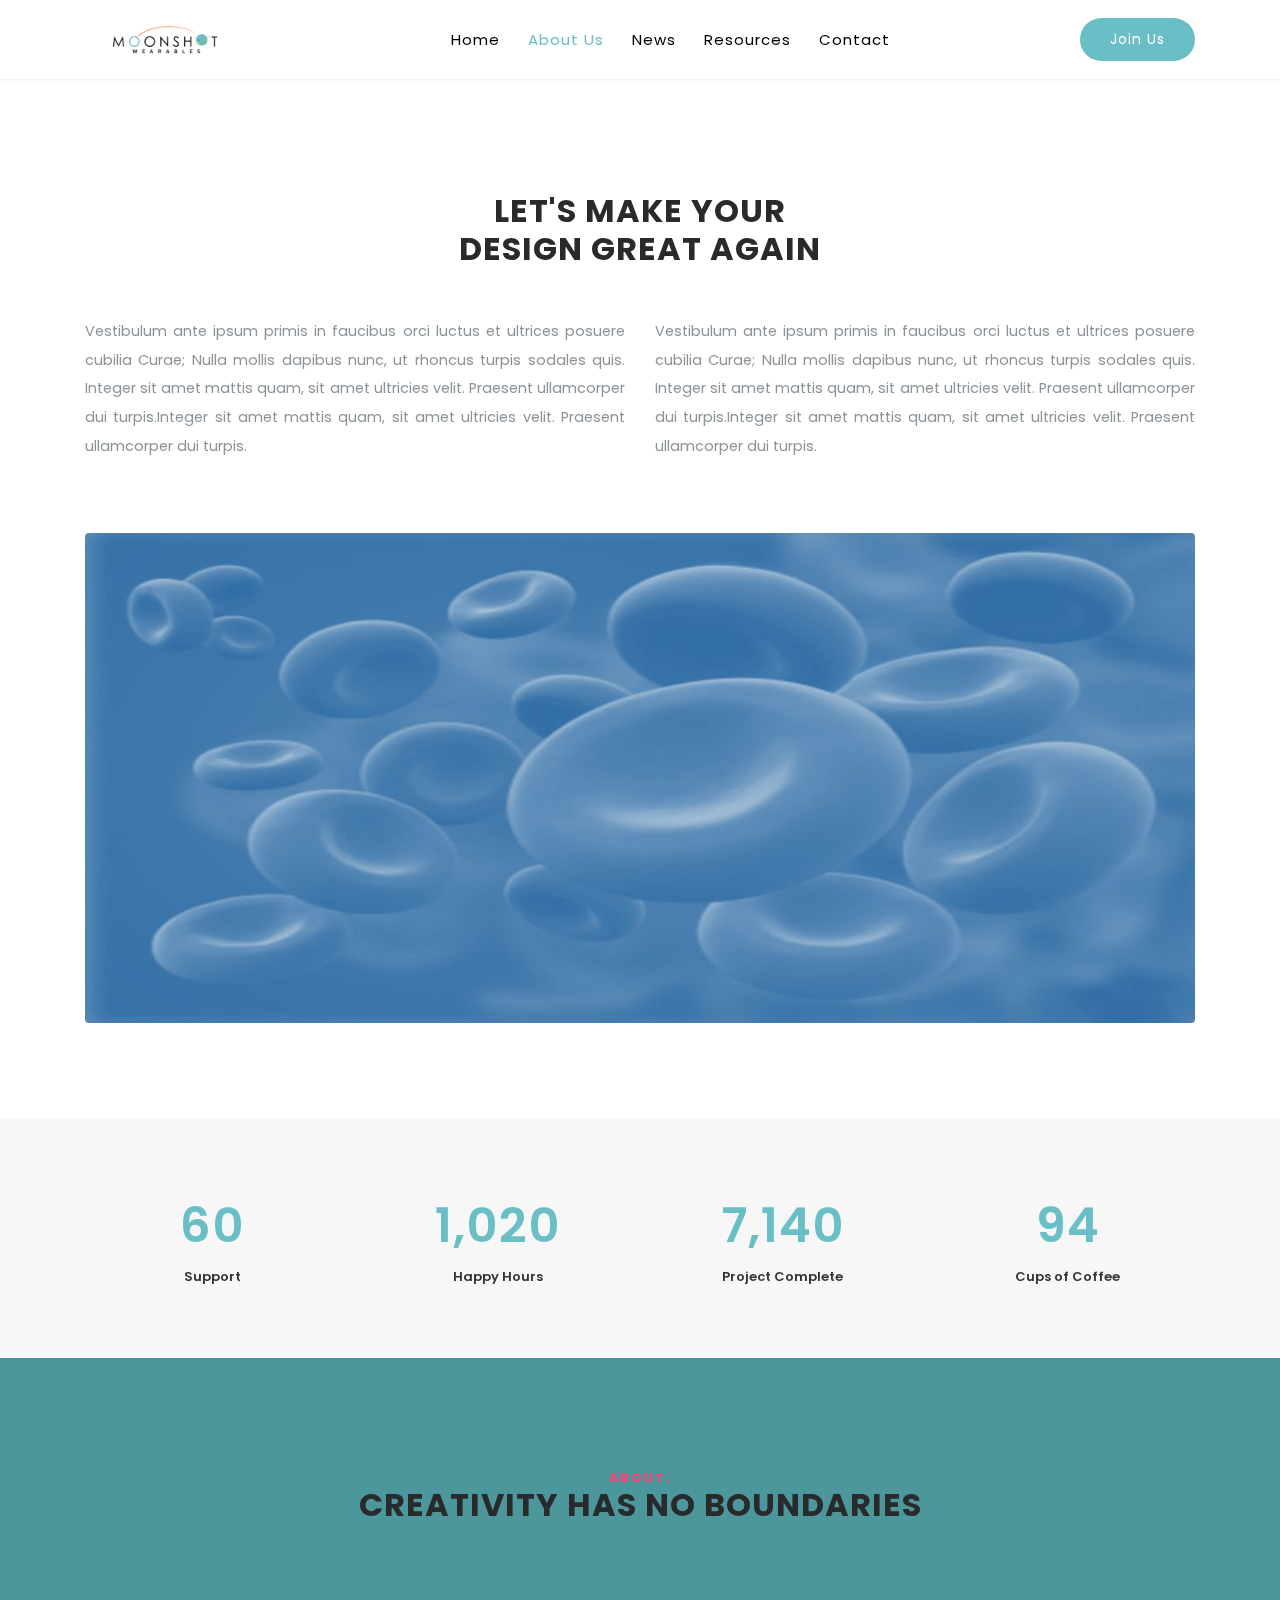
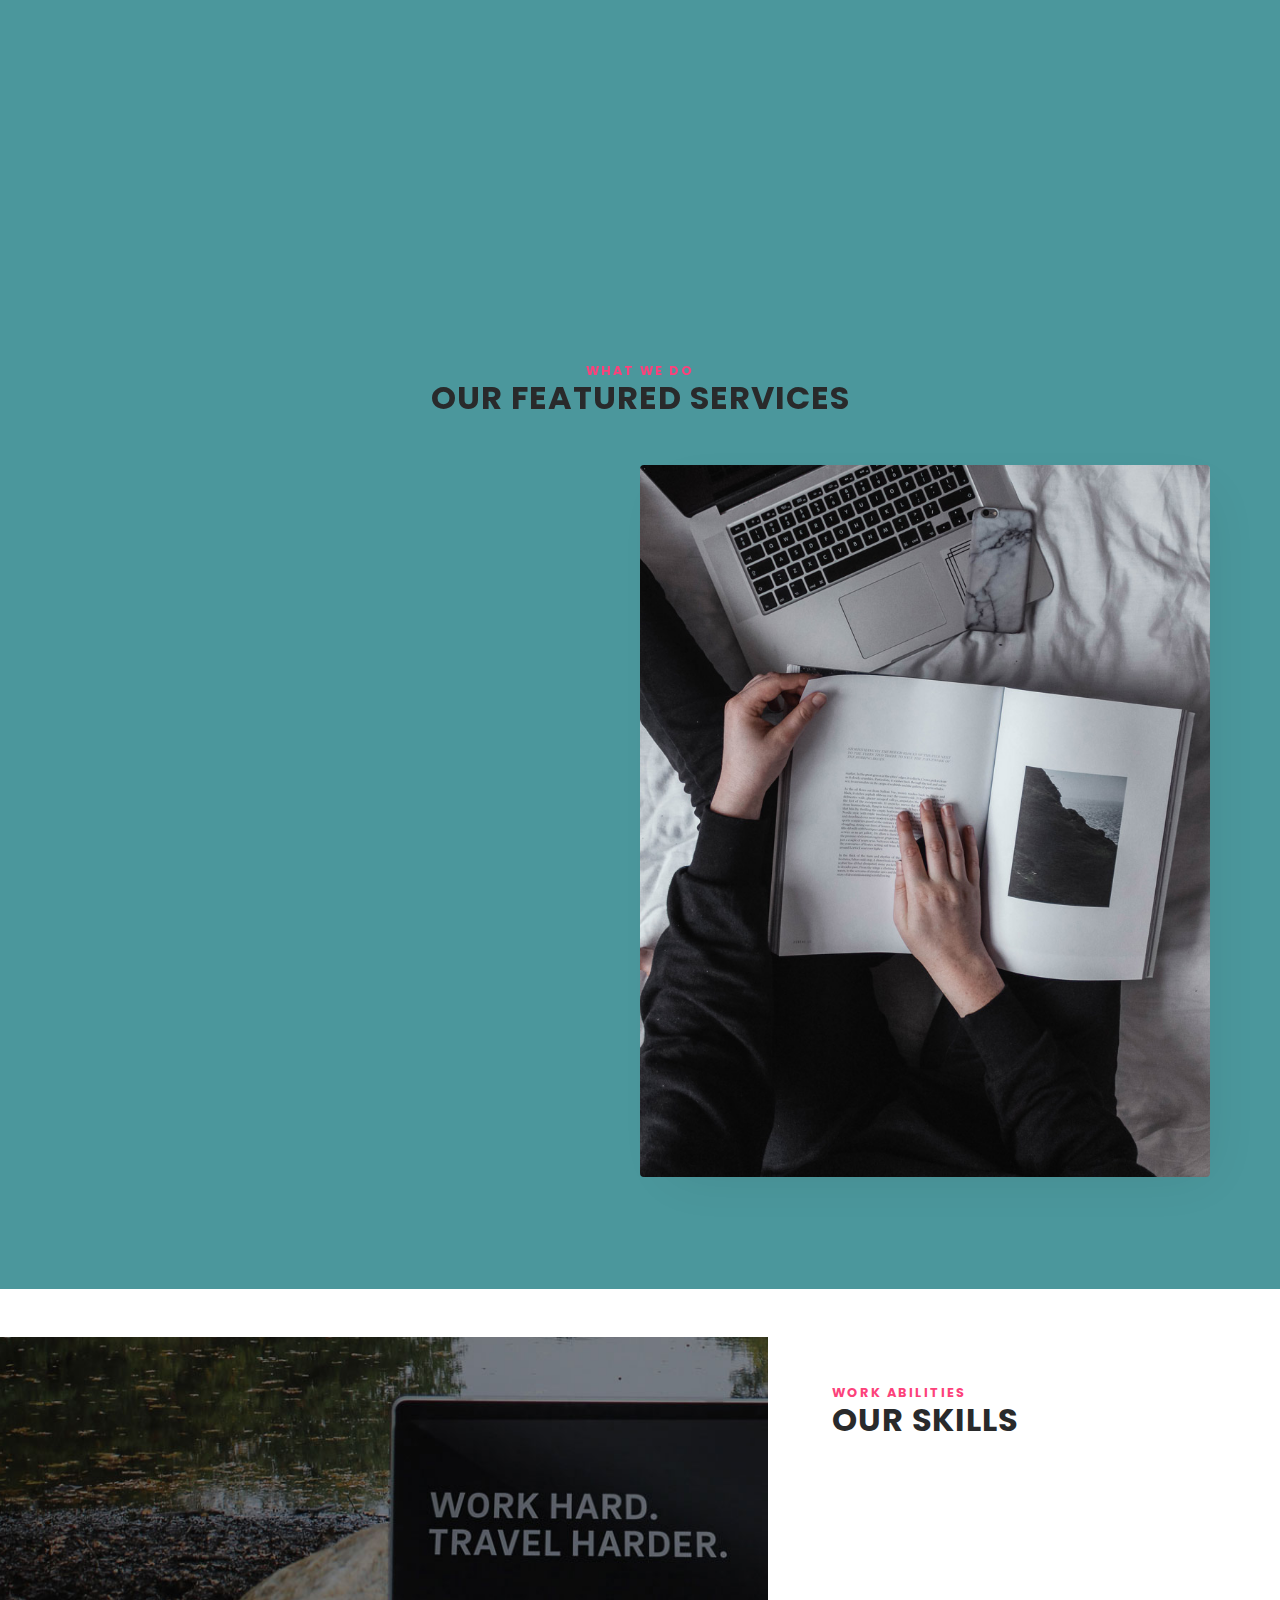
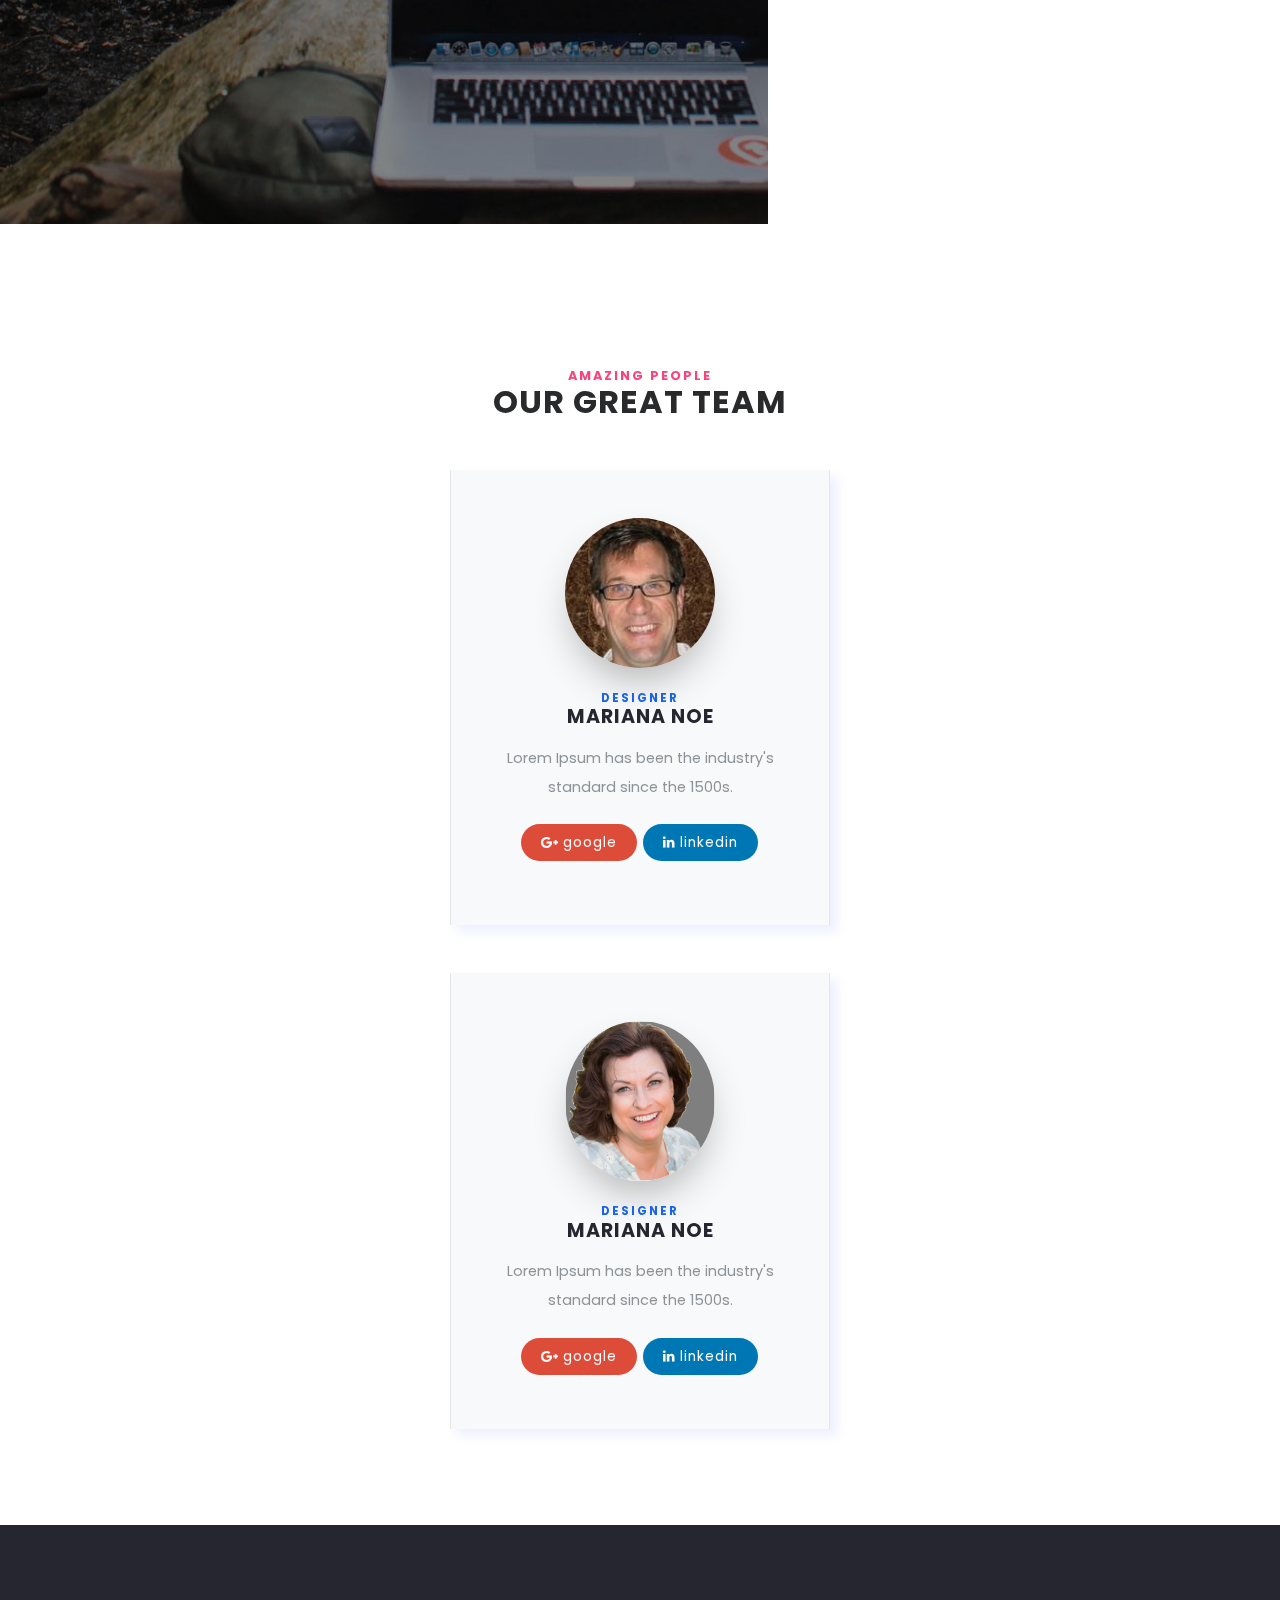
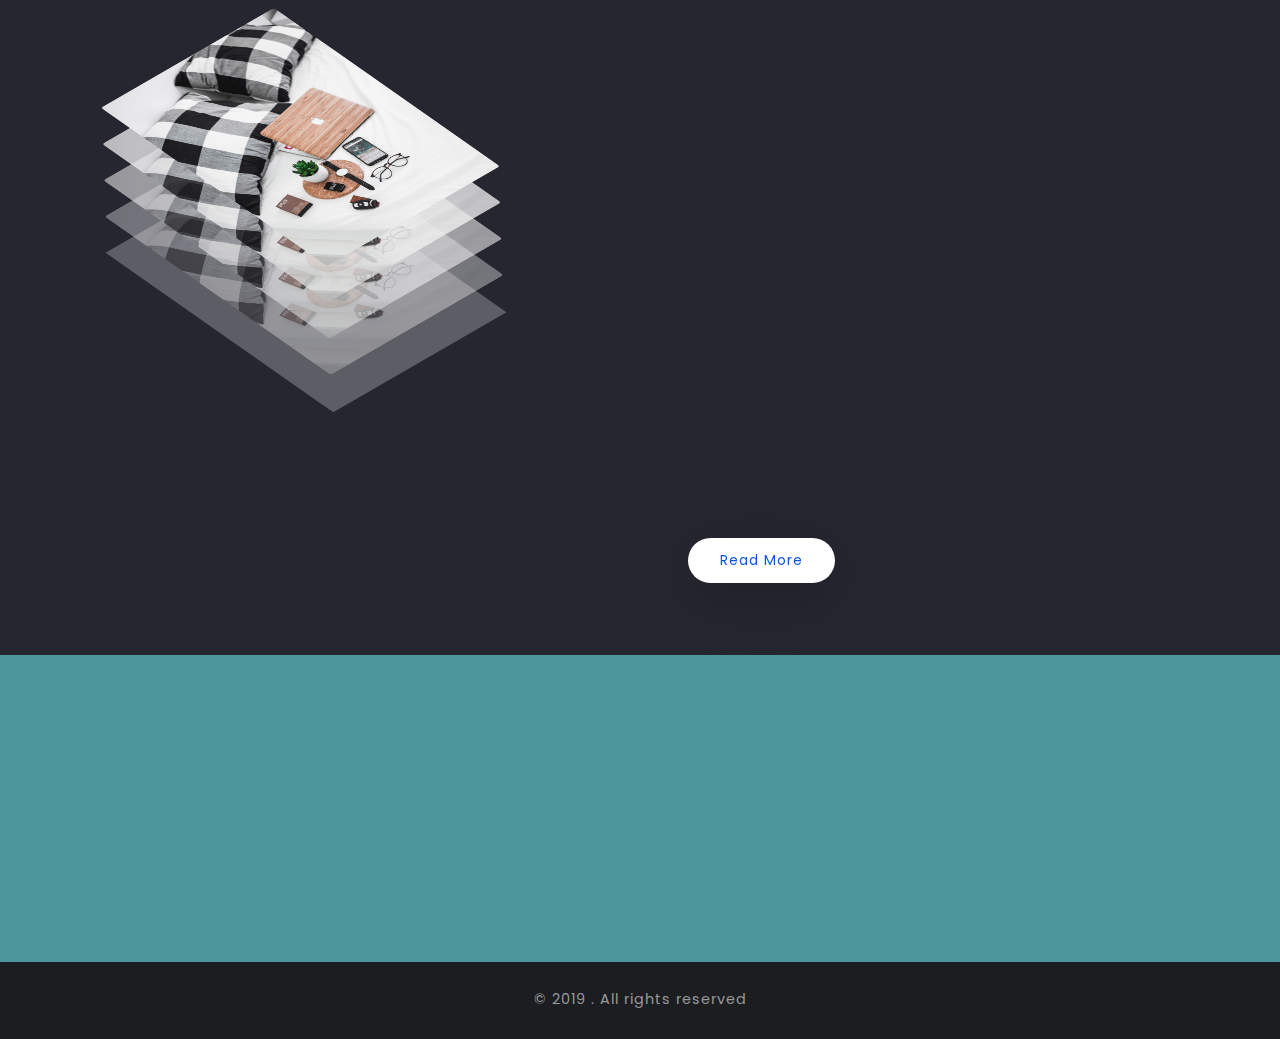
==== about.html @ 27ce8986 "Site Revamp" ====
<!DOCTYPE html>
<html lang="zxx">


<meta http-equiv="content-type" content="text/html;charset=UTF-8" /><!-- /Added by HTTrack -->
<head>
    <title>Moonshot Wearables Inc</title>
    <!-- Meta tag Keywords -->
    <meta name="viewport" content="width=device-width, initial-scale=1">
    <meta charset="UTF-8" />
    <meta name="keywords" content="Slog Responsive web template, Bootstrap Web Templates, Flat Web Templates, Android Compatible web template, Smartphone Compatible web template, free webdesigns for Nokia, Samsung, LG, SonyEricsson, Motorola web design" />
    <script>
        addEventListener("load", function() {
            setTimeout(hideURLbar, 0);
        }, false);

        function hideURLbar() {
            window.scrollTo(0, 1);
        }
    </script>
    <!-- //Meta tag Keywords -->

    <!-- Custom-Files -->
    <link rel="stylesheet" href="css/bootstrap.css">
    <!-- Bootstrap-Core-CSS -->
    <link rel="stylesheet" href="css/style.css" type="text/css" media="all" />
    <link rel="stylesheet" href="css/portfolio.css">
    <link rel="stylesheet" href="css/aos.css">
    <link href='css/aos-animation.css' rel='stylesheet prefetch' type="text/css" media="all" />
    <!-- Style-CSS -->
    <!-- font-awesome-icons -->
    <link href="css/font-awesome.css" rel="stylesheet">
    <!-- //font-awesome-icons -->
    <!-- /Fonts -->
    <link href="http://fonts.googleapis.com/css?family=Poppins:100,100i,200,200i,300,300i,400,400i,500,500i,600,600i,700,700i,800,800i,900" rel="stylesheet">
    <link href="http://fonts.googleapis.com/css?family=Playfair+Display:400,400i,700i" rel="stylesheet">
    <!-- //Fonts -->

</head>

<body>

    <!-- mian-content -->
    <div class="main-content" id="home">
        <!-- header -->
          <header class="py-1">
            <div class="container">
                <nav class="navbar navbar-expand-lg navbar-light">
                    <h1>
                        <a class="navbar-brand" href="index.html">  <img src="images/logo.png" alt="" class="img-fluid image1" id="header_nav"> </a>
                    </h1>
                    <button class="navbar-toggler" type="button" data-toggle="collapse" data-target="#navbarSupportedContent" aria-controls="navbarSupportedContent" aria-expanded="false" aria-label="Toggle navigation">
				<span class="navbar-toggler-icon"></span>
			</button>

                 <div class="collapse navbar-collapse" id="navbarSupportedContent">
                        <ul class="navbar-nav ml-4 m-auto">
						   <li class="nav-item ">
                                <a class="nav-link" href="index.html">Home <span class="sr-only">(current)</span></a>
                            </li>
                            <li class="nav-item active">
                                <a class="nav-link" href="about.html">About Us <span class="sr-only"></span></a>
                            </li>
                      
                             <li class="nav-item">
                                <a class="nav-link" href="news.html">News</a>
                            </li>
							
							 <li class="nav-item">
                                <a class="nav-link" href="resources.html">Resources</a>
                            </li>
                            <li class="nav-item ">
                                <a class="nav-link" href="contact.html">Contact</a>
                            </li>
                        </ul>
                        <div class="header-right">
                         
                            <a href="join.html" class="contact">Join Us</a>
                        </div>
                    </div>
                </nav>
            </div>
        </header>
        <!-- //header -->
    </div>
    <!--/ab -->
    <!-- banner-w3layouts -->
    <section class="ab-info-main py-md-5 py-5">
        <div class="container py-md-5 py-5">
            <div class="ab-info-grids pt-md-5 pt-3">
                <div class="ab-info pt-md-5 pt-3 text-center">
                    <!---728x90--->

                    <h3 class="tittle text-uppercase inner-tittle" data-aos="fade-up">Let's Make Your
                    </h3>
                    <h4 class="mb-3" data-aos="fade-up">Design Great Again</h4>
                    <div class="row my-md-5">
                        <p class="mb-4 col-md-6" data-aos="fade-up"> Vestibulum ante ipsum primis in faucibus orci luctus et ultrices posuere cubilia Curae; Nulla mollis dapibus nunc, ut rhoncus turpis sodales quis. Integer sit amet mattis quam, sit amet ultricies velit. Praesent ullamcorper dui turpis.Integer sit amet mattis quam, sit amet ultricies velit. Praesent ullamcorper dui turpis.</p>
                        <p class="mb-4 col-md-6" data-aos="fade-up"> Vestibulum ante ipsum primis in faucibus orci luctus et ultrices posuere cubilia Curae; Nulla mollis dapibus nunc, ut rhoncus turpis sodales quis. Integer sit amet mattis quam, sit amet ultricies velit. Praesent ullamcorper dui turpis.Integer sit amet mattis quam, sit amet ultricies velit. Praesent ullamcorper dui turpis.</p>

                    </div>
                    <img src="images/Blue bloodcells.jpg" class="img-fluid" alt="">
                </div>
            </div>
        </div>
    </section>
    <!--/counter-->
    <section class="stats py-lg-5 py-4">
        <div class="container">
            <div class="row text-center">
                <div class="col">
                    <div class="counter">
                        <h3 class="timer count-title count-number" data-to="100" data-speed="1500"></h3>
                        <p class="count-text ">Support</p>
                    </div>
                </div>
                <div class="col">
                    <div class="counter">
                        <h3 class="timer count-title count-number" data-to="1700" data-speed="1500"></h3>
                        <p class="count-text ">Happy Hours</p>
                    </div>
                </div>
                <div class="col">
                    <div class="counter">
                        <h3 class="timer count-title count-number" data-to="11900" data-speed="1500"></h3>
                        <p class="count-text ">Project Complete</p>
                    </div>
                </div>
                <div class="col">
                    <div class="counter">
                        <h3 class="timer count-title count-number" data-to="157" data-speed="1500"></h3>
                        <p class="count-text ">Cups of Coffee</p>
                    </div>
                </div>
            </div>
        </div>
    </section>
    <!--//counter-->
    <!---728x90--->
    <!-- //banner-w3layouts -->
    <section class="about py-lg-5 py-md-5 py-3">
        <div class="container py-md-3">
            <div class="inner-sec-wthree py-lg-5 py-3">
                <h3 class="tittle text-uppercase text-center mb-lg-5 mb-3"><span class="sub-tittle">About.</span> Creativity has no Boundaries</h3>
                <div class="feature-grids row mb-lg-5 mb-3">
                    <div class="col-md-4 p-0" data-aos="fade-up">
                        <div class="bottom-gd p-5">
                            <h3 class="my-3"> <span class="fa fa-crosshairs" aria-hidden="true"></span> Web Interactive</h3>
                            <p>Integer sit amet mattis quam, sit amet ultricies velit. Praesent ullamcorper dui turpis.</p>
                        </div>
                    </div>
                    <div class="col-md-4 p-0" data-aos="fade-up">
                        <div class="bottom-gd2-active p-5">
                            <h3 class="my-3"> <span class="fa fa-clone" aria-hidden="true"></span> Unique design</h3>
                            <p>Integer sit amet mattis quam, sit amet ultricies velit. Praesent ullamcorper dui turpis.</p>
                        </div>
                    </div>
                    <div class="col-md-4 p-0" data-aos="fade-up">
                        <div class="bottom-gd p-5">
                            <h3 class="my-3"> <span class="fa fa-laptop" aria-hidden="true"></span> Supporting</h3>
                            <p>Integer sit amet mattis quam, sit amet ultricies velit. Praesent ullamcorper dui turpis.</p>
                        </div>
                    </div>

                </div>
                <!-- services -->
                <div class="fetured-info pt-lg-5">
                    <h3 class="tittle text-uppercase text-center my-lg-5 my-3"><span class="sub-tittle">What we do</span> Our Featured Services</h3>
                    <div class="row fetured-sec mt-lg-5">
                        <div class="col-lg-6 serv_bottom">
                            <div class="featured-left text-center">
                                <div class="bottom-gd fea p-5 my-3" data-aos="fade-left">
                                    <span class="fa fa-lightbulb-o" aria-hidden="true"></span>
                                    <h3 class="my-3 text-uppercase">Creative Design</h3>
                                    <p class="px-lg-3">Integer sit amet mattis quam, sit amet ultricies velit.convallis at tellus. Nulla quis lorem ipnut libero malesuada feugiat. Lorem ipsum dolor sit amet.</p>
                                </div>
                                <div class="bottom-gd fea active p-5" data-aos="fade-left">
                                    <span class="fa fa-laptop" aria-hidden="true"></span>
                                    <h3 class="my-3 text-uppercase">100% Responsive</h3>
                                    <p class="px-lg-3">Integer sit amet mattis quam, sit amet ultricies velit.convallis at tellus. Nulla quis lorem ipnut libero malesuada feugiat. Lorem ipsum dolor sit amet.</p>
                                </div>
                            </div>
                        </div>
                        <div class="col-lg-6 p-0">
                            <img src="images/img1.jpg" class="img-fluid" alt="">
                        </div>
                    </div>
                </div>
                <!-- //services -->
            </div>
        </div>
    </section>
    <!-- //ab -->
    <!-- middle section -->
    <div class="middle-tem-insidel pt-5">
        <div class="progress-info">
            <div class="right-side-img-tem-inside">
            </div>
            <div class="left-build-main-temps">
                <h3 class="tittle text-uppercase text-left my-lg-5 my-3"><span class="sub-tittle">WOrk Abilities</span> Our Skills</h3>
                <div class="progress-one my-lg-5" data-aos="fade-up">
                    <h4 class="progress-tittle">Web Design</h4>
                    <div class="progress">
                        <div class="progress-bar progress-bar-striped" role="progressbar" style="width: 10%" aria-valuenow="10" aria-valuemin="0" aria-valuemax="100"></div>
                    </div>
                </div>
                <div class="progress-one" data-aos="fade-up">
                    <h4 class="progress-tittle">Branding</h4>
                    <div class="progress">
                        <div class="progress-bar progress-bar-striped bg-success" role="progressbar" style="width: 25%" aria-valuenow="25" aria-valuemin="0" aria-valuemax="100"></div>
                    </div>
                </div>
                <div class="progress-one my-lg-5" data-aos="fade-up">
                    <h4 class="progress-tittle">PHP Development</h4>
                    <div class="progress">
                        <div class="progress-bar progress-bar-striped bg-info" role="progressbar" style="width: 50%" aria-valuenow="50" aria-valuemin="0" aria-valuemax="100"></div>
                    </div>
                </div>
                <div class="progress-one" data-aos="fade-up">
                    <h4 class="progress-tittle">Marketing</h4>
                    <div class="progress">
                        <div class="progress-bar progress-bar-striped bg-warning" role="progressbar" style="width: 70%" aria-valuenow="70" aria-valuemin="0" aria-valuemax="100"></div>
                    </div>
                </div>
            </div>
            <div class="clearfix"></div>
        </div>
    </div>
    <!-- //middle section -->
    <!--//team -->
    <section class="banner-w3layouts-bottom py-lg-5 py-4">
        <div class="container">
            <!---728x90--->
            <div class="inner-sec-wthree py-lg-5 py-4 speak">
                <h3 class="tittle text-uppercase text-center my-lg-5 my-3"><span class="sub-tittle">Amazing People</span> Our Great Team</h3>
                <!---728x90--->
                <div class="row mt-lg-5 mt-4">
                    <div class="col-md-4 team-gd text-center" data-aos="fade-right">
                        <div class="team-img mb-4">
                            <img src="images/Anindya Mukherjee.jpg" height="150" width="150" class="img-fluid rounded-circle" alt="user-image">
                        </div>
                        <div class="team-info">
                            <h3 class="mt-md-4 mt-3"><span class="sub-tittle-team">Designer</span> Jason Donoghue</h3>
                            <p>Lorem Ipsum has been the industry's standard since the 1500s.</p>
                            <ul class="social_section_1info mt-md-4 mt-3">
                                <li class="mb-2 facebook"><a href="#"><i class="fa fa-facebook mr-1"></i>facebook</a></li>
                                <li class="mb-2 twitter"><a href="#"><i class="fa fa-twitter mr-1"></i>twitter</a></li>
                            </ul>
                        </div>
                    </div>

                    <div class="col-md-4 team-gd second text-center">
                        <div class="team-img mb-4">
                            <img src="images/chrisphoto.jpg" height="150" width="150" class="img-fluid rounded-circle" alt="user-image">
                        </div>
                        <div class="team-info">
                            <h3 class="mt-md-4 mt-3"><span class="sub-tittle-team">Designer</span> Mariana Noe</h3>
                            <p>Lorem Ipsum has been the industry's standard since the 1500s.</p>
                            <ul class="social_section_1info mt-md-4 mt-3">
                                <li class="google"><a href="#"><i class="fa fa-google-plus mr-1"></i>google</a></li>
                                <li class="linkedin"><a href="#"><i class="fa fa-linkedin mr-1"></i>linkedin</a></li>
                            </ul>
                        </div>
                    </div>
                    <div class="col-md-4 team-gd text-center" data-aos="fade-left">
                        <div class="team-img mb-4">
                            <img src="images/Dr. Yomi.png" height="150" width="150" class="img-fluid rounded-circle" alt="user-image">
                        </div>
                        <div class="team-info">
                            <h3 class="mt-md-4 mt-3"><span class="sub-tittle-team">Designer</span> Daniel Doe</h3>
                            <p>Lorem Ipsum has been the industry's standard since the 1500s.</p>
                            <ul class="social_section_1info mt-md-4 mt-3">
                                <li class="mb-2 facebook"><a href="#"><i class="fa fa-facebook mr-1"></i>facebook</a></li>
                                <li class="mb-2 twitter"><a href="#"><i class="fa fa-twitter mr-1"></i>twitter</a></li>
                            </ul>
                        </div>
                    </div>
					
					
					
                </div>
				
				
				    <div class="row mt-lg-5 mt-4">
                    <div class="col-md-4 team-gd text-center" data-aos="fade-right">
                        <div class="team-img mb-4">
                            <img src="images/Jim Sword.jpg" height="150" width="150" class="img-fluid rounded-circle" alt="user-image">
                        </div>
                        <div class="team-info">
                            <h3 class="mt-md-4 mt-3"><span class="sub-tittle-team">Designer</span> Jason Donoghue</h3>
                            <p>Lorem Ipsum has been the industry's standard since the 1500s.</p>
                            <ul class="social_section_1info mt-md-4 mt-3">
                                <li class="mb-2 facebook"><a href="#"><i class="fa fa-facebook mr-1"></i>facebook</a></li>
                                <li class="mb-2 twitter"><a href="#"><i class="fa fa-twitter mr-1"></i>twitter</a></li>
                            </ul>
                        </div>
                    </div>

                    <div class="col-md-4 team-gd second text-center">
                        <div class="team-img mb-4">
                            <img src="images/KarenBluestein.jpg" height="150" width="150" class="img-fluid rounded-circle" alt="user-image">
                        </div>
                        <div class="team-info">
                            <h3 class="mt-md-4 mt-3"><span class="sub-tittle-team">Designer</span> Mariana Noe</h3>
                            <p>Lorem Ipsum has been the industry's standard since the 1500s.</p>
                            <ul class="social_section_1info mt-md-4 mt-3">
                                <li class="google"><a href="#"><i class="fa fa-google-plus mr-1"></i>google</a></li>
                                <li class="linkedin"><a href="#"><i class="fa fa-linkedin mr-1"></i>linkedin</a></li>
                            </ul>
                        </div>
                    </div>
                    <div class="col-md-4 team-gd text-center" data-aos="fade-left">
                        <div class="team-img mb-4">
                            <img src="images/Dr. Yomi.png" height="150" width="150" class="img-fluid rounded-circle" alt="user-image">
                        </div>
                        <div class="team-info">
                            <h3 class="mt-md-4 mt-3"><span class="sub-tittle-team">Designer</span> Daniel Doe</h3>
                            <p>Lorem Ipsum has been the industry's standard since the 1500s.</p>
                            <ul class="social_section_1info mt-md-4 mt-3">
                                <li class="mb-2 facebook"><a href="#"><i class="fa fa-facebook mr-1"></i>facebook</a></li>
                                <li class="mb-2 twitter"><a href="#"><i class="fa fa-twitter mr-1"></i>twitter</a></li>
                            </ul>
                        </div>
                    </div>
					
					
					
                </div>



            </div>
        </div>
    </section>
    <!--//team -->
    <!-- /hand-crafted -->
    <section class="hand-crafted py-4">
        <div class="container py-xl-5 py-lg-3">
            <div class="row banner-w3layouts-grids">
                <div class="col-lg-6 banner-w3layouts-image">
                    <div class="effect-w3">
                        <img src="images/img2.jpg" alt="" class="img-fluid image1">
                        <img src="images/img2.jpg" alt="" class="img-fluid image2">
                        <img src="images/img2.jpg" alt="" class="img-fluid image3">
                        <img src="images/img2.jpg" alt="" class="img-fluid image4">
                    </div>

                </div>
                <div class="col-lg-6 banner-w3layouts-info pl-md-5">
                    <h3 class="mb-3" data-aos="fade-up">Design Great Again</h3>
                    <p class="mb-4" data-aos="fade-up"> Vestibulum ante ipsum primis in faucibus orci luctus et ultrices posuere cubilia Curae; Nulla mollis dapibus nunc, ut rhoncus turpis sodales quis. Integer sit amet mattis quam, sit amet ultricies velit. Praesent ullamcorper dui turpis.</p>
                    <p class="mb-4" data-aos="fade-up">Nulla mollis dapibus nunc, ut rhoncus turpis sodales quis. Integer sit amet mattis quam, sit amet ultricies velit. Praesent ullamcorper dui turpis.</p>
                    <a href="single.html" class="btn">Read More</a>
                </div>
            </div>
        </div>
    </section>
    <!-- //hand-crafted -->
   

 <!--footer -->
    <footer>
        <section class="footer footer_1its py-5">
            <div class="container py-md-4">

              
                <div class="footer-grid_section text-center">
                    <div class="footer-title-w3ls mb-3" data-aos="fade-up">
                        <a href="index-2.html" class="text-uppercase"> <img src="images/logo.png" alt="" class="img-fluid image1"></a>
                    </div>
                   
                    <ul class="social_section_1info" data-aos="fade-up">
                        <li class="mb-2 facebook"><a href="#"><i class="fa fa-facebook mr-1"></i>facebook</a></li>
                        <li class="mb-2 twitter"><a href="#"><i class="fa fa-twitter mr-1"></i>twitter</a></li>
                        <li class="google"><a href="#"><i class="fa fa-google-plus mr-1"></i>google</a></li>
                        <li class="linkedin"><a href="#"><i class="fa fa-linkedin mr-1"></i>linkedin</a></li>
                    </ul>
                </div>

            </div>
        </section>
    </footer>
    <!-- //footer -->

    <!-- copy-w3layoutsright -->
    <div class="cpy-right text-center py-3">
        <p class="copy-w3layouts">© 2019 . All rights reserved 
           
        </p>
    </div>
    <!-- //copy-w3layoutsright -->

    <script src="js/jquery-2.2.3.min.js"></script>
    <!--/aos -->
    <script src="js/aos.js"></script>
    <script>
        AOS.init({
            easing: 'ease-out-back',
            duration: 1000
        });
    </script>
    <!--//aos -->
    <!--/counter-->
    <script src="js/counternew.js"></script>
    <!--//counter-->
    <!--/ start-smoth-scrolling -->
    <script src="js/move-top.js"></script>
    <script src="js/easing.js"></script>
    <script>
        jQuery(document).ready(function($) {
            $(".scroll").click(function(event) {
                event.preventDefault();
                $('html,body').animate({
                    scrollTop: $(this.hash).offset().top
                }, 900);
            });
        });
    </script>
    <script>
        $(document).ready(function() {
            /*
            						var defaults = {
            							  containerID: 'toTop', // fading element id
            							containerHoverID: 'toTopHover', // fading element hover id
            							scrollSpeed: 1200,
            							easingType: 'linear' 
            						 };
            						*/

            $().UItoTop({
                easingType: 'easeOutQuart'
            });

        });
		
		
		
		
		
		
		
		$(function(){
    $('#header_nav').data('size','big');
});

$(window).scroll(function(){
    if($(document).scrollTop() > 0)
    {
        if($('#header_nav').data('size') == 'big')
        {
            $('#header_nav').data('size','small');
            $('#header_nav').stop().animate({
                height:'40px'
            },600);
        }
    }
    else
    {
        if($('#header_nav').data('size') == 'small')
        {
            $('#header_nav').data('size','big');
            $('#header_nav').stop().animate({
                height:'100px'
            },600);
        }  
    }
});
		
		
		
		
    </script>
    <!--// end-smoth-scrolling -->





    <!-- //js -->

    <script src="js/bootstrap.js"></script>

</body>



</html>
---- css/style.css ----
/*--
	Author: W3Layouts
	Author URL: http://w3layouts.com
	License: Creative Commons Attribution 3.0 Unported
	License URL: http://creativecommons.org/licenses/by/3.0/
--*/

html,
body {
    margin: 0;
    font-size: 100%;
    background: #fff;
    font-family: 'Poppins', sans-serif;
}

body a {
    text-decoration: none;
    transition: 0.5s all;
    -webkit-transition: 0.5s all;
    -moz-transition: 0.5s all;
    -o-transition: 0.5s all;
    -ms-transition: 0.5s all;
}

.about {
	background:#4B979C;
	
	
	
}

a:hover {
    text-decoration: none;
}

input[type="button"],
input[type="submit"],
input[type="text"],
input[type="email"],
input[type="search"] {
    transition: 0.5s all;
    -webkit-transition: 0.5s all;
    -moz-transition: 0.5s all;
    -o-transition: 0.5s all;
    -ms-transition: 0.5s all;
    font-family: 'Poppins', sans-serif;
}

h1,
h2,
h3,
h4,
h5,
h6 {
    margin: 0;
    letter-spacing: 1px;
    font-weight: 700;
}

p {
    font-size: 0.9em;
    color: #8c9398;
    line-height: 2em;
}

ul {
    margin: 0;
    padding: 0;
}

body img {
    border-radius: 4px;
    -webkit-border-radius: 4px;
    -o-border-radius: 4px;
    -moz-border-radius: 4px;
    -ms-border-radius: 4px;
}

/*--/header --*/

/*-- header --*/

header {
    -webkit-box-shadow: 0 0.15rem 0.1rem 0 rgba(0, 0, 0, 0.05);
    box-shadow: 0 0.15rem 0.1rem 0 rgba(0, 0, 0, 0.05);
    position: fixed;
    width: 100%;
    z-index: 99;
    background: #fff;
	
}

.navbar-light .navbar-brand,
.footer h2 a {
    color: #323648;
    font-size: 33px;
    font-weight: 600;
    letter-spacing: 0px;
}

.navbar-light .navbar-brand i,
.footer h2 i {
    color: #fff;
}

.navbar-light .navbar-nav .show > .nav-link,
.navbar-light .navbar-nav .active > .nav-link,
.navbar-light .navbar-nav .nav-link.show,
.navbar-light .navbar-nav .nav-link.active {
    color: #69BFC5;
}

.navbar-light .navbar-nav .nav-link:hover,
.navbar-light .navbar-nav .nav-link:focus {
    color: #69BFC5;
}

.navbar-light .navbar-nav .nav-link,
.dropdown-item {
    color: #000;
    font-size: 15px;
    letter-spacing: 1px;
    padding: 0 14px;
}

.dropdown-item {
    color: #333;
    font-size: 14px;
}

.dropdown-item {
    padding: 0.4rem 1.5rem;
}

.dropdown-toggle::after {
    margin-left: 0em;
    vertical-align: middle;
}

.dropdown-menu {
    border: none;
    -webkit-box-shadow: 0.15rem 0.15rem 0.1rem 0 rgba(0, 0, 0, 0.05);
    box-shadow: 0.15rem 0.15rem 0.1rem 0 rgba(0, 0, 0, 0.05);
}

.header-right a.signin {
    font-size: 16px;
    letter-spacing: 1px;
    color: #ffffff;
}

.header-right a.signin:hover {
    color: #fff;
}

.header-right a.contact {
    background: #69BFC5;
    padding: 11px 30px;
    font-size: 14px;
    letter-spacing: 1px;
    color: #fff;
    border-radius: 59px;
    display: inline-block;
}

.navbar {
    padding: 0.5rem 0rem;
}

.dropdown-toggle::after {
    display: none;
}





/*-- //header --*/

/*-- banner-w3layouts --*/

#home {
    background-image: linear-gradient(to left bottom, #0652dd, #0d58e2, #145de7, #1963eb, #1e68f0);
    position: relative;
}

.banner-w3layouts-info p {
    color: #b1d1f3;
    text-align: justify;
}

.banner-w3layouts-info h2,
.banner-w3layouts-info h3 {
    font-size: 3em;
    font-weight: 700;
    letter-spacing: 1px;
    text-transform: uppercase;
    color: #fff;
}

.banner-w3layouts-info a {
    background: #fff;
    padding: 11px 31px;
    font-size: 14px;
    letter-spacing: 1px;
    color: #0c57e1;
    border-radius: 59px;
    display: inline-block;
    box-shadow: 0 12px 60px rgba(0, 0, 0, .2);
    -webkit-box-shadow: 0 12px 60px rgba(0, 0, 0, .2);
    -o-box-shadow: 0 12px 60px rgba(0, 0, 0, .2);
    -moz-box-shadow: 0 12px 60px rgba(0, 0, 0, .2);
    -ms-box-shadow: 0 12px 60px rgba(0, 0, 0, .2);
}

.banner-w3layouts-info a:hover {
   
    color: #fff;
}

section.banner-w3layouts {
    padding: 10em 0 4em 0;
	 background-image:url("../images/banner.png");
	  background-repeat: no-repeat;
     background-size: cover;
	 height:650px;
  
}


section.inner-w3layouts {
    padding: 10em 0 4em 0;
	 background-image:url("../images/microscopic - blue.png");
	  background-repeat: no-repeat;
     background-size: cover;
	 height:350px;
  
}


/* image layers effect */

.effect-w3 {
    position: relative;
    width: 360px;
    height: 453px;
    margin-top: 8em;
    background: hsla(0, 0%, 98%, 0.26);
    transform: rotate(-30deg) skew(25deg) scale(.8);
    transition: 0.5s;
    margin-left: 6em;
}

.effect-w3 img {
    position: absolute;
    transition: 0.5s;
}

.banner-w3layouts-info {
    margin-top: 10em;
    padding-right: 3em;
}

.effect-w3 img:nth-child(4) {
    transform: translate(160px, -160px);
    opacity: 1;
}

.effect-w3 img:nth-child(3) {
    transform: translate(120px, -120px);
    opacity: .8;
}

.effect-w3 img:nth-child(2) {
    transform: translate(80px, -80px);
    opacity: .6;
}

.effect-w3 img:nth-child(1) {
    transform: translate(40px, -40px);
    opacity: .4;
}

/* //image layers effect */

/*-- //banner-w3layouts --*/

/*-- features --*/

h3.tittle {
    font-size: 2.3em;
    letter-spacing: 1px;
    color: #292a2b;
    font-weight: 700
}

.sub-tittle {
    font-size: 0.4em;
    color: #FC427B;
    font-weight: 700;
    letter-spacing: 2px;
    display: block;
}

.feature-grids h3 {
    font-size: 1.1em;
    color: #000;
    letter-spacing: 1px;
    margin-top: 0em;
    text-transform: uppercase;
}

.feature-grids p {
    margin: 0;
    color: #666;
    line-height: 28px;
    letter-spacing: .5px;
}

.feature-grids span {
    font-size: 2em;
    margin-right: 0.2em;
    vertical-align: middle;
}

.bottom-gd,
.bottom-gd2-active {
    background: #69BFC5;
    transition: 2s all;
    -webkit-transition: 2s all;
    -moz-transition: 2s all;
    -ms-transition: 2s all;
    -o-transition: 2s all;
    box-shadow: 7px 7px 10px 0 rgba(76, 110, 245, .1);
}

.bottom-gd:hover,
.bottom-gd2-active {
    background: #fff !important;
    transition: 2s all;
    -webkit-transition: 2s all;
    -moz-transition: 2s all;
    -ms-transition: 2s all;
    -o-transition: 2s all;
}

.bottom-gd:hover.f1 i,
.bottom-gd2-active span {
    color: #000;
}

.bottom-gd:hover.bottom-gd p,
.bottom-gd2-active p {
    color: #000;
}

.bottom-gd:hover h3,
.bottom-gd2-active h3 {
    color: #000;
}

/*-- //features --*/

/* services */

.serv_bottom {
    position: relative;
}

.featured-left {
    position: absolute;
    z-index: 9;
    right: -4%;
    top: 6%;
}

.fea span {
   
    font-size: 3em;
	 color: #000;
}
.fea p {
	 color: #000;
	
}
.fea:hover span,
.fea.active span {
    color: #000;
}

.fea {
    background: #69BFC5;
	 color: #000;
}

.fea h3 {
    font-size: 1.2em;
}

.fea.active {
    background: #69BFC5;
	 color: #000;
}

.fea.active p,
.fea.active h3 {
    color: #000;
}

.fetured-sec img {
    box-shadow: 14px 14px 50px -20px rgba(0, 0, 0, .1);
}

/* //services */

/*--/counter--*/

.stats {
    background: #f7f7f7;
    padding: 4em 0;
}

.counter {
    background: none;
    padding: 20px 0;
    border-radius: 0;
    color: #fff;
}

.count-title {
    font-size: 3em;
    margin-top: 10px;
    margin-bottom: 0;
    text-align: center;
    font-weight: 600;
    color: #69BFC5;
}

.count-text {
    font-size: 13px;
    margin-top: 10px;
    margin-bottom: 0;
    text-align: center;
    color: #333435;
    font-weight: 600;
}

.fa-2x {
    margin: 0 auto;
    float: none;
    display: table;
    color: #4ad1e5;
}

/*--//counter--*/

/*--/team--*/

.team-gd {
    padding: 2em 2em;
    background-color: #fff;
    border: 1px solid #ddd;
}

.team-info h3 {
    font-size: 1.2em;
    font-weight: 700;
    color: #262631;
    margin-bottom: 0.8em;
    text-transform: uppercase;
}

.sub-tittle-team {
    font-size: 0.6em;
    color: #1963eb;
    font-weight: 700;
    letter-spacing: 2px;
    display: block;
}

ul.team-icons li {
    list-style: none;
    display: inline-block;
    margin-right: 1em;
}

ul.team-icons li a span {
    color: #333;
    text-decoration: none;
    font-size: 18px;
}

ul.team-icons li a {
    color: #333;
    font-size: 18px;
}

.rsvp img {
    background: #eaebec;
    padding: 0.7em;
}

ul.team-icons.new-inf li a,
ul.team-icons.new-inf li span {
    font-size: 15px;
    color: #666;
}

ul.team-icons.new-inf li {
    color: #666;
    font-size: 15px;
}

.team-gd {
    padding: 3em 2em;
    background: #f8f9fa;
    transition: 2s all;
    -webkit-transition: 2s all;
    -moz-transition: 2s all;
    -ms-transition: 2s all;
    -o-transition: 2s all;
    box-shadow: 7px 7px 10px 0 rgba(76, 110, 245, .1);
    border: transparent;
}

.team-gd.second {
    border-left: 1px solid #e4e6e6;
    border-right: 1px solid #e4e6e6;
}

.team-gd img {
    box-shadow: 0 20px 40px -10px rgba(0, 0, 0, .3);
}

/*--//team--*/

/* middle section */

.progress {
    height: 0.5rem;
    background-color: rgba(162, 163, 167, 0.49);
}

.right-side-img-tem-inside {
    float: left;
    width: 60%;
    background: url(../images/img3.jpg) no-repeat center;
    background-size: cover;
    -webkit-background-size: cover;
    -moz-background-size: cover;
    -o-background-size: cover;
    -ms-background-size: cover;
    min-height: 30vw;
}

section.hand-crafted {
    background: #262631;
}

h4.progress-tittle {
    font-size: 0.9em;
    text-transform: uppercase;
    margin-bottom: 0.5em;
}

.left-build-main-temps {
    padding: 0 4em;
    float: right;
    width: 40%;

}

/* testimonials */

.testimonials {
    background: #f5f5f5;
}

.testimonials {
    box-shadow: 0px 0px 18.69px 2.31px rgba(204, 204, 223, 0.5);
}

p.sub-test {
    color: #262631;
    font-size: 17px;
    font-style: italic;
    font-weight: 700;
    font-family: 'Playfair Display', serif;
}

p.sub-test i {
    color: #105ae4;
    font-size: 1.7em;
    margin-right: 0.3em;
}

.testi_grid h5 {
    color: #1963eb;
    letter-spacing: 1px;
    font-size: 1em;
    text-transform: uppercase;
}

.testi_grid p {
    font-size: 13px;
    line-height: 0.5em;
}

.carousel-indicators li {
    width: 5px;
    height: 5px;
    background-color: #a3a7ab;
    border-radius: 50%;
    cursor: pointer;
    margin: 0 5px;
    border: 3px solid transparent;
}

.carousel-indicators .active {
    background-color: #0d57e0;
}

.carousel-indicators {
    position: absolute;
    right: 0;
    bottom: -12px;
}

section.hand-crafted p {
    color: #818192;
}

/* //testimonials */

/*--/--*/

.ab-info-grids p {
    text-align: justify;
}

.ab-info h4 {
    font-size: 2.5em;
    font-weight: 700;
    letter-spacing: 1px;
    text-transform: uppercase;
    color: #292a2b;
}

/*----*/

section.subscribe-main {
    background-image: linear-gradient(to left bottom, #0652dd, #0d58e2, #145de7, #1963eb, #1e68f0);
}

/*--/blog--*/

h6.date {
    font-size: 0.9em;
    font-weight: 400;
    color: #888;
    margin: 1em 0;
}

h6.date span {
    margin-right: 2em;
}

ul.blog_list li a {
    font-weight: 400;
    font-size: 0.9em;
    letter-spacing: 1px;
    color: #515252;
}

ul.blog_list li a:hover {
    color: #2c2d2d;
}

ul.pagination li a {
    color: #555;
}

ul.pagination {
    margin-top: 2em;
}

/*-single-*/

.single-gd {
    padding: 2em 2em;
    border: 3px solid #f5f5f5;
    background-color: #f5f5f5;
    margin-bottom: 1em;
}

.single-gd h4 {
    font-size: 1.2em;
    color: #0e0f10;
    margin-bottom: 20px;
    letter-spacing: 1px;
}

h5.mt-0 {
    color: #555;
    font-size: 1em;
    margin-bottom: 15px;
    letter-spacing: 1px;
}

.progress {
    font-size: 0.75em;
    line-height: 8em;
    text-align: center;
    background-color: #d6d9da;
    border-radius: 0.25rem;
    margin-bottom: 1em;
}

.card-body {
    padding: 12px;
}

.card-header {
    padding: 0;
    color: #0e0f10;
}

.card-header button.btn.btn-link {
    color: #00c389;
    font-weight: 600;
}

.single-gd form input {
    width: 100%;
}

.single-gd img {
    width: 100%;
    margin-bottom: 1em;
}

.single-gd form input[type="email"] {
    outline: none;
    padding: 12px 15px;
    font-size: 13px;
    color: #777;
    background: #ffffff;
    letter-spacing: 2px;
    border: none;
    border: 1px solid #ddd;
    margin: 0;
    border-radius: 0;
}

.single-gd form input[type="submit"] {
    background: #4f5665;
    padding: .8em 1em;
    color: #fff;
    font-size: 15px;
    font-weight: 700;
    display: block;
    outline: none;
    border: none;
    cursor: pointer;
    letter-spacing: 1px;
    margin-top: 1em;
}

.single-gd form input[type="submit"]:hover {
    background: #105ae4;
}

.media-body p {
    color: #777;
    font-size: 0.875em;
    line-height: 1.9em;
    margin-bottom: 3em;
}

.comment h3,
.comment-top h4 {
    color: #222323;
    font-size: 1.3em;
    text-align: left;
    padding: 0 0 0.5em;
    font-weight: 600;
    letter-spacing: 1px;
    text-shadow: 0 1px 2px rgba(0, 0, 0, 0.03);
    margin-bottom: 1em;

}

.media img {
    margin-right: 15px;
}

.comment-top {
    margin-top: 2em;
}

.blog-grid-right {
    float: left;
    width: 60%;
    margin-left: 0.5em;
}

.blog-grid-left {
    float: left;
    width: 36%;
}

.blog-grid-right h5 {
    font-size: 0.95em;
    line-height: 1.4em;
    font-weight: 600;
}

.blog-grid-right h5 a {
    color: #444;
    font-size: 0.85em;
}

.tech-btm img {
    background: #fff;
    padding: 6px;
}

/* //blog responsive code */

@media screen and (max-width: 1080px) {
    .blog_info p {
        line-height: 1.5;
        letter-spacing: 0.3px;
    }
    .blog_info {
        min-height: 275px;
        padding: 1em 2em;
    }
    .blog_info.blog-right {
        min-height: 305px;
        width: 100%;
    }
}

@media screen and (max-width: 1050px) {
    .blog_info.blog-right {
        min-height: 297px;
    }
    .blog-x.br-mar {
        margin-top: 1.2em;
    }
    .blog_info.blog-right {
        min-height: 370px;
    }
    .blog_info.blog-right {
        min-height: 370px;
        width: 100%;
    }
    .blog_info.blog-right.two {
        min-height: 369px;
    }
    .single-gd h4 {
        font-size: 1em;
    }
}

@media screen and (max-width: 1024px) {
    .blog_info.blog-right {
        min-height: 372px;
    }
    .blog_info.blog-right.two {
        min-height: 373px;
    }
}

@media screen and (max-width: 991px) {
    .blog_info {
        min-height: auto;
        padding: 2em 2em;
    }
    .blog_info.blog-right {
        min-height: auto;
    }
    .blog-side.blog-top-right {
        padding-right: 0;
        margin-top: 1em;
    }
    .blog_info.blog-right.two {
        min-height: auto;
    }
    .single-gd h4 {
        font-size: 1em;
    }
    .single-left {
        margin-top: 2em;
    }
    .blog-sec .card:nth-child(2) {
        margin: 1.5em 0;
    }
}

@media screen and (max-width: 667px) {
    .row {
        margin-right: 5px;
        margin-left: 5px;
    }
    .blog-side.blog-top-right {
        padding-right: 0;
        margin-top: 1em;
        padding: 0;
    }
    .blog-sp {
        padding: 0;
    }
    .mt-3 {
        margin-top: 1em !important;
        display: block;
    }
    .single-left {
        margin-top: 2em;
        padding: 0;
    }
}

@media screen and (max-width: 640px) {
    .blog-sp {
        padding: 0;
    }
}

@media screen and (max-width: 600px) {
    .comment-top input[type="submit"] {
        width: 40%;
    }
}

@media screen and (max-width: 568px) {}

@media screen and (max-width: 480px) {}

@media screen and (max-width: 414px) {
    .comment-top input[type="submit"] {
        width: 45%;
    }
}

@media screen and (max-width: 384px) {}

@media screen and (max-width: 375px) {}

@media screen and (max-width: 320px) {}

/* //blog responsive code */

/*--//blog--*/

.sign-info {
    padding: 3em 3em;
    border: 2px solid rgba(182, 201, 236, 0.08);
}

.sign-info h3 {
    font-size: 1.5em;
    letter-spacing: 1px;
    Color: #fff;
    text-align: center;
}

.sign-info label {
    font-weight: 600;
    letter-spacing: 1px;
    color: #fff;
    font-size: 0.9em;
    margin-bottom: 0;
}

label.anim span,
label.anim a {
    color: #333;
    font-size: 15px;
    display: inline;
    letter-spacing: .5px;
    text-transform: capitalize;
    float: left;
    font-weight: 400;
}

.sign-info a {
    color: #fff;
}

p.para-sign {
    color: #8eace4;
}

.sign-info input[type="text"],
.sign-info input[type="email"],
.sign-info input[type="password"] {
    outline: none;
    font-size: 15px;
    border: none;
    border: 2px solid rgba(255, 255, 255, 0.2);
    background: transparent;
    width: 100%;
    box-sizing: border-box;
    color: #fff;
    padding: 15px 20px;
    letter-spacing: 1px;
    border-radius: 5px;
    -webkit-border-radius: 5px;
    -moz-border-radius: 5px;
    -ms-border-radius: 5px;
    -o-border-radius: 5px;
}

.sign-info input[type="text"],
.sign-info input[type="email"],
.sign-info input[type="password"] {}

.sign-info input[type="submit"] {
    color: #0d58e2;
    background: #fff;
    border: none;
    width: 100%;
    padding: .7em 0em;
    outline: none;
    font-size: 17px;
    cursor: pointer;
    letter-spacing: 1px;
    text-transform: capitalize;
    transition: 0.5s all;
    -webkit-transition: 0.5s all;
    -o-transition: 0.5s all;
    -moz-transition: 0.5s all;
    -ms-transition: 0.5s all;
    margin-top: 2em;
    box-shadow: 0 12px 60px rgba(0, 0, 0, .2);
    -webkit-box-shadow: 0 12px 60px rgba(0, 0, 0, .2);
    -o-box-shadow: 0 12px 60px rgba(0, 0, 0, .2);
    -moz-box-shadow: 0 12px 60px rgba(0, 0, 0, .2);
    -ms-box-shadow: 0 12px 60px rgba(0, 0, 0, .2);
    border-radius: 25px;
}

.sign-info input[type="submit"]:hover {
    background: #FC427B;
    color: #fff;
}

.icon1,
.icon2 {
    position: relative;
    margin-top: 1.1em;
}

.rem-w3 {
    margin: 1.5em 0;
}

/*-- checkbox --*/

.anim {
    position: relative;
    display: block;
    margin: 1.5em 0;
}

label.anim span,
label.anim a {
    color: #fff;
    font-size: 15px;
    display: inline;
    letter-spacing: .5px;
    text-transform: capitalize;
    float: left;
}

label.anim a {
    display: inline-block;
    text-decoration: none;
    float: right;
}

input.checkbox {
    background: #1761ea;
    cursor: pointer;
    width: 1em;
    height: 1em;
    margin: 3px 8px 0 0 !important;
    float: left;
}

input.checkbox:before {
    content: "";
    position: absolute;
    width: 1em;
    height: 1em;
    background: inherit;
    cursor: pointer;
}

input.checkbox:after {
    content: "";
    transition: .4s ease-in-out;
    position: absolute;
    top: 2px;
    left: 0px;
    z-index: 1;
    width: 1.2em;
    height: 1.2em;
    /* margin-top: 4px; */
    border: 1px solid #ffffff;
}

input.checkbox:checked:after {
    transform: rotate(-45deg);
    height: .5rem;
    border-color: #fff;
    border-top-color: transparent;
    border-right-color: transparent;
}

.anim input.checkbox:checked:after {
    transform: rotate(-45deg);
    height: .5rem;
    border-color: transparent;
    border-right-color: transparent;
    animation: .4s rippling .4s ease;
    animation-fill-mode: forwards;
}

@keyframes rippling {
    50% {
        border-left-color: #d24747;
    }
    100% {
        border-bottom-color: #fff;
        border-left-color: #fff;
    }
}

/*-- //checkbox --*/

/*-- contact page --*/

.contact-info p {
    margin: 0 auto;
    width: 84%;
}

.contact-form-inner {
    margin: 0 auto;
    width: 70%;
}

.contact-form .form-control {
    padding: 0.9em;
    color: #495057;
    border: 1px solid #ced4da;
    border-radius: 0.25rem;
    font-size: 0.9em;
    letter-spacing: 1px;
}

.contact-form label {
    font-weight: 700;
    letter-spacing: 1px;
    color: #333;
    font-size: 0.9em;
}

.contact-form textarea {
    overflow: auto;
    resize: vertical;
    height: 10em;
}

.contact-form button.btn {
    background: #181a1d;
    padding: 10px 30px;
    font-size: 16px;
    letter-spacing: 1px;
    color: #fff;
    border-radius: 5px;
    display: inline-block;
    text-transform: uppercase;
    font-weight: 500;
    transition: 0.5s all;
    -webkit-transition: 0.5s all;
    -moz-transition: 0.5s all;
    -o-transition: 0.5s all;
    -ms-transition: 0.5s all;
}

.contact-form button.btn:hover {
    background-image: linear-gradient(to left bottom, #0652dd, #0d58e2, #145de7, #1963eb, #1e68f0);
}

.map iframe {
    width: 100%;
    min-height: 300px;
    border: none;
    border: 4px solid #eee;
}

/*-- contact page --*/

.newsletter-info {
    background-color: #fff;
    box-shadow: 0 20px 100px -20px rgba(0, 0, 0, .3);
    border-radius: 6px;
}

.newsletter-info input[type="email"] {
    padding: 1.2em 1.5em;
    font-size: 16px;
    color: #000;
    outline: none;
    letter-spacing: 2px;
    border: none;
    border: 1px solid #dad8d8;
    flex-basis: 100%;
    font-family: 'Playfair Display', serif;
    font-style: italic;
    font-weight: 700;
}

.newsletter-info input[type="submit"] {
    color: #fff;
    font-size: 17px;
    letter-spacing: 1px;
    padding: 14px 0;
    border: transparent;
    background: #2d2c2c;
    flex-basis: 30%;
    text-transform: uppercase;
    margin-left: -2em;
    -webkit-transition: 0.5s all;
    -moz-transition: 0.5s all;
    transition: 0.5s all;
    background-image: linear-gradient(to left bottom, #0652dd, #0d58e2, #145de7, #1963eb, #1e68f0);
    font-weight: 600;
    cursor: pointer;
}

/*--footer--*/

.footer_1its {
    background: #4B979C;
}

.footer_1its h3,
.footer_1its h2 {
    font-size: 1.5em;
    color: #eee;
    font-weight: 600;
    margin-bottom: 20px;
    letter-spacing: 1px;
}

.footer-text p,
.contact-info p {
    color: #727377;
    font-size: 15px;
    line-height: 1.8em;
    letter-spacing: 1px;
}

.phone {
    margin-top: 20px;
}

.contact-info h4 {
    font-style: normal;
    font-weight: 300;
    font-size: 1.3em;
    line-height: 1.71;
    letter-spacing: 1px;
    text-transform: capitalize;
    color: #000;
}

.copy-w3layoutsright {
    border-top: 1px solid #808080;
    margin-left: 15px;
}

.copy-w3layoutsright p {
    font-size: 14px;
    letter-spacing: 1px;
    text-transform: capitalize;
}

.copy-w3layoutsright p a {
    color: #ea1d5d;
    text-decoration: underline;
}

.copy-w3layoutsright p a:hover {
    color: #fff;
}

.footer p,
.footer a {
    color: #727377;
    margin: 8px 0;
}

.footer a:hover {
    color: #fff;
}

.footer-grid:nth-child(2) {
    border-left: 1px solid #1b1b1b;
    border-right: 1px solid #1b1b1b;
}

.footer ul li.hd {
    color: #34bf49;
}

.newsletter .email {
    background-color: #F4F4F4;
    border: none;
}

.flickr-grid {
    float: left;
    width: 32%;
    margin: 0 0.1em .2em;
}

.flickr-grid a img {
    width: 100%;
    padding: 0.3em;
    border: 1px solid #333333;
}

.footer-text input[type="email"] {
    outline: none;
    padding: 12px 15px;
    color: #fff;
    font-size: 13px;
    width: 85%;
    border: none;
    background: none;
    letter-spacing: 1px;
}

.newsletter {
    position: relative;
    margin-top: 2em;
}

button.btn1 {
    color: #808080;
    border: none;
    padding: 10px 0;
    outline: none;
    text-align: center;
    text-decoration: none;
    background: none;
    cursor: pointer;
    -webkit-transition: 0.5s all;
    -moz-transition: 0.5s all;
    -o-transition: 0.5s all;
    -ms-transition: 0.5s all;
    transition: 0.5s all;
    float: right;
    width: 15%;
}

.footer-grid_section_1its form {
    border: 1px solid #808080;
    width: 100%;
    margin-top: 20px;
}

ul.social_section_1info li {
    display: inline-block;
}

ul.social_section_1info {
    margin-top: 20px;
}

ul.social_section_1info a {
    color: #717580;
    margin-right: 10px;
    font-size: 13.5px;
    margin-right: 2px;
    width: 35px;
    height: 35px;
    background: #121215;
    padding: 9px 20px;
    text-align: center;
    line-height: 35px;
    letter-spacing: 1px;
    border-radius: 25px;
}

ul.social_section_1info a:hover {
    color: #fff;
}

.phone p a {
    color: #808080;
}

.phone p a:hover {
    color: #fff;
}

ul.links li {
    list-style-type: none;
    margin: 5px 0;
}

ul.links li a {
    color: #727377;
    font-size: 14px;
    letter-spacing: 1px;
}

ul.links li a:hover {
    color: #fff;
}

.cpy-right {
    background: #1c1d21;
}

.cpy-right p,
.cpy-right a {
    letter-spacing: 1px;
    color: #999;
    line-height: 1em;
    margin-top: 1em;
}

.cpy-right a:hover {
    color: #eee;
}

.footer-title-w3ls a {
    font-size: 3em;
    text-transform: capitalize;
    font-weight: 700;
    color: #eee;
}

.footer-grid_section {
    width: 60%;
    margin: auto;
}

li.facebook a {
    color: #fff;
    background: #3b5998;
}

li.twitter a {
    color: #fff;
    background: #1da1f2;
}

li.google a {
    color: #fff;
    background: #dd4b39;
}

li.linkedin a {
    color: #fff;
    background: #0077b5;
}

ul.social_section_1info a:hover {
    opacity: 0.8;
}

/*--//footer--*/

/*-- to-top --*/

#toTop {
    display: none;
    text-decoration: none;
    position: fixed;
    bottom: 20px;
    right: 2%;
    overflow: hidden;
    z-index: 999;
    width: 36px;
    height: 36px;
    border: none;
    text-indent: 100%;
    background: #0d0d0d url(../images/move_up.png) no-repeat 10px 9px;
}

#toTopHover {
    width: 40px;
    height: 40px;
    display: block;
    overflow: hidden;
    float: right;
    opacity: 0;
    -moz-opacity: 0;
    filter: alpha(opacity=0);
}

/*-- //to-top --*/

@media(max-width:1366px) {
    .effect-w3 {
        width: 250px;
        height: 315px;
    }
    h3.tittle,
    .ab-info h4 {
        font-size: 2em;
    }
}

@media(max-width:1280px) {
    .right-side-img-tem-inside {
        min-height: 38vw;
    }
}

@media(max-width:1080px) {
    .banner-w3layouts-info h2,
    .banner-w3layouts-info h3 {
        font-size: 2.5em;
    }
    .featured-left.text-center {
        right: -14%;
        top: -4%;
    }
    .team-info h3 {
        font-size: 1em;
    }
    .right-side-img-tem-inside {
        min-height: 44vw;
    }
}

@media(max-width:1024px) {
    .effect-w3 {
        width: 175px;
        height: 215px;
    }
    .banner-w3layouts-info {
        margin-top: 0em;
        padding-right: 3em;
    }
    .sign-info h3 {
        font-size: 1.6em;
    }
    .footer-grid_section {
        width: 80%;
        margin: auto;
    }
}

@media(max-width:991px) {
    .banner-w3layouts-info {
        margin-top: 0em;
        padding-right: 0;
        margin: 2em 0;
    }
    .effect-w3 {
        width: 305px;
        height: 385px;
    }
    section.banner-w3layouts {
        padding: 7em 0 2em 0;
    }
    .navbar-light .navbar-nav .nav-link,
    .dropdown-item {
        color: #000;
        font-size: 15px;
        letter-spacing: 1px;
        padding: 0px;
        margin: 0.7em 0;
    }
    div#navbarSupportedContent {
        padding: 1em 0;
    }
    .navbar-light .navbar-toggler {
        color: #fff;
        border-color: transparent;
        background: #fff;
        border-radius: 0;
        padding: 7px 10px;
    }
    .right-side-img-tem-inside {
        min-height: 29vw;
    }
    h4.progress-tittle {
        font-size: 0.8em;
        margin-bottom: 0.5em;
    }
    .fetured-info {
        padding-top: 2em;
    }
    .featured-left {
        right: 0;
        top: 0;
        position: static;
        margin-bottom: 2em;
    }
    .team-info li.linkedin {
        margin-top: 0.5em;
    }
    .team-gd {
        padding: 2.5em 1em;
    }
    .dropdown-item {
        color: #333;
        font-size: 14px;
        padding: 10px 15px;
        margin: 0.5em 0;
    }
    .feature-grids {
        margin-top: 2em;
    }
    .sign-info {
        margin-bottom: 3em;
    }
    .contact-info p {
        margin: 0 auto;
        width: 90%;
    }
    .blog-sldebar-right {
        margin-top: 3em;
    }
    .left-build-main-temps {
        padding: 2em 3em 0 3em;
        float: right;
        width: 100%;
    }

    .right-side-img-tem-inside {
        min-height: 43vw;
        float: left;
        width: 100%;
    }
    .progress {
        margin-bottom: 2em;
    }
    .testimonials_grid {
        margin-top: 1.5em;
    }
}

@media(max-width:900px) {
    .contact-info p {
        margin: 0 auto;
        width: 90%;
    }
    .banner-w3layouts-info {
        margin-top: 0em;
        padding-right: 10em;
        margin: 2em 0;
    }
}

@media(max-width:768px) {
    .banner-w3layouts-info {
        margin-top: 0em;
        padding-right: 0em;
        margin: 2em 0;
    }
    .effect-w3 {
        width: 220px;
        height: 275px;
    }
    .banner-w3layouts-info h2,
    .banner-w3layouts-info h3 {
        font-size: 2.3em;
    }
}

@media(max-width:736px) {
    .team-gd.second {
        border-left: 1px solid transparent;
        border-right: 1px solid transparent;
        margin: 2em 0;
    }
    .contact-form-inner {
        margin: 0 auto;
        width: 90%;
    }
    .map {
        margin-top: 1em;
    }
    .footer-grid_section {
        width: 100%;
        margin: auto;
    }
    .footer-title-w3ls a {
        font-size: 2.3em;
    }
    .inner-tittle {
        padding-top: 1em;
    }
}

@media(max-width:667px) {
    .banner-w3layouts-info h2,
    .banner-w3layouts-info h3 {
        font-size: 2em;
    }
    h3.tittle,
    .ab-info h4 {
        font-size: 1.8em;
    }
    .fea h3 {
        font-size: 1.1em;
    }
}

@media(max-width:640px) {
    .feature-grids h3 {
        font-size: 1em;
    }
    .fea h3 {
        font-size: 1em;
    }
}

@media(max-width:600px) {
    .contact-form-inner {
        margin: 0 auto;
        width: 100%;
    }
    h3.tittle {
        font-size: 1.6em;
    }
}

@media(max-width:568px) {}

@media(max-width:480px) {
    .effect-w3 {
        width: 140px;
        height: 170px;
    }
    .banner-w3layouts-info {
        margin-top: 0em;
        padding-right: 15px;
        margin: 1em 0 2em 0;
    }
    .count-title {
        font-size: 2.5em;
    }
    .effect-w3 img:nth-child(1) {
        transform: translate(30px, -30px);
        opacity: .4;
    }
    .effect-w3 img:nth-child(2) {
        transform: translate(60px, -60px);
        opacity: .6;
    }
    .effect-w3 img:nth-child(3) {
        transform: translate(90px, -90px);
        opacity: .8;
    }
    .effect-w3 img:nth-child(4) {
        transform: translate(120px, -120px);
        opacity: 1;
    }
}

@media(max-width:414px) {
    h3.tittle {
        font-size: 1.4em;
    }
    .bottom-gd.fea {
        padding: 2em !important;
    }
    .footer-text p,
    .contact-info p {
        font-size: 14px;
    }
}

@media(max-width:384px) {
    .effect-w3 {
        width: 95px;
        height: 110px;
    }
    .effect-w3 img:nth-child(1) {
        transform: translate(20px, -20px);
        opacity: .4;
    }
    .effect-w3 img:nth-child(2) {
        transform: translate(40px, -40px);
        opacity: .6;
    }
    .effect-w3 img:nth-child(3) {
        transform: translate(60px, -60px);
        opacity: .8;
    }
    .effect-w3 img:nth-child(4) {
        transform: translate(80px, -80px);
        opacity: 1;
    }
    .banner-w3layouts-info {
        margin-top: 0em;
        padding-right: 15px;
        margin: 0em 0 0em 0;
    }
    .banner-w3layouts-info h2,
    .banner-w3layouts-info h3 {
        font-size: 1.8em;
    }
}

@media(max-width:375px) {
    .banner-w3layouts-info h2,
    .banner-w3layouts-info h3 {
        font-size: 1.6em;
    }
}

@media(max-width:320px) {}

/*--//responsive--*/
---- css/portfolio.css ----
.portfolio {
    position: relative;
    margin: 10px 10px;
    float: left;
    width: 343px;
    transition-duration: 0.4s;
    animation: winanim 0.5s;
    -webkit-backface-visibility: visible;
    backface-visibility: visible;
}
.portfolio:hover {
  box-shadow: 0 12px 16px 0 rgba(0, 0, 0, .24), 0 17px 50px 0 rgba(0, 0, 0, .19);
}

.portfolio img {
  width: 100%;
  height: auto;
}

.desc {
  padding: 10px 5px;
  text-align: center;
  font-size: 90%;
  background: #fff;
  color: #000;
  text-transform: capitalize; 
  font-style: italic;
  font-weight: bold;
  display:none;
}

.nav {
  text-align: center;
  margin: 0 auto;
  padding-bottom: 3em;
}

.nav li a {
  margin: 5px;
  padding: 13px 50px;
  font-size: 14px;
  color: #1e2d3a;
  font-weight: 600;
  border: transparent;
  box-sizing: content-box;
  transition-duration: 0.4s;
}

.nav a:hover {
  background:#ea1d5d!important;
  color: #fff;
}

.nav .active {
  background: #1963eb !important;
  border: transparent;
  color: #fff;
}
#image-gallery .modal-footer{
  display: block;
}

.thumb{
  margin-top: 15px;
  margin-bottom: 15px;
}
.modal-dialog {
    max-width: 800px;
    margin: 1.75rem auto;
}
.portfolio.lost {
    margin-right: 0;
}
@keyframes winanim {
  0% {
    opacity: 0;
    transform: scale3d(.3, .3, .3)
  }
  50% {
    opacity: 1
  }
}

/* //portfolio */

@media screen and (max-width: 1080px) {
  .portfolio {
    width: 280px;
  }
}

@media screen and (max-width: 991px) {
  .portfolio {
    width: 200px;
  }
}

@media screen and (max-width: 736px) {
  .nav li a {
    padding: 9px 35px;
  }
  .portfolio {
    width: 220px;
  }
}

@media screen and (max-width: 480px) {
  .nav li a {
    padding: 9px 25px;
  }
  .portfolio {
    width: 181px;
  }
}

@media screen and (max-width: 414px) {
  .nav li a {
    padding: 5px 19px;
    font-size: 14px;
  }
  .portfolio {
    width: 144px;
  }
}

@media screen and (max-width: 384px) {
  .portfolio {
    width: 93%;
    float: none;
  }
  .nav {
    padding-bottom: 1.5em;
  }
}

@media screen and (max-width: 375px) {
  .nav li a {
    padding: 5px 15px;
  }
}

@media screen and (max-width: 320px) {
  .nav li a {
    padding: 3px 11px;
  }
}
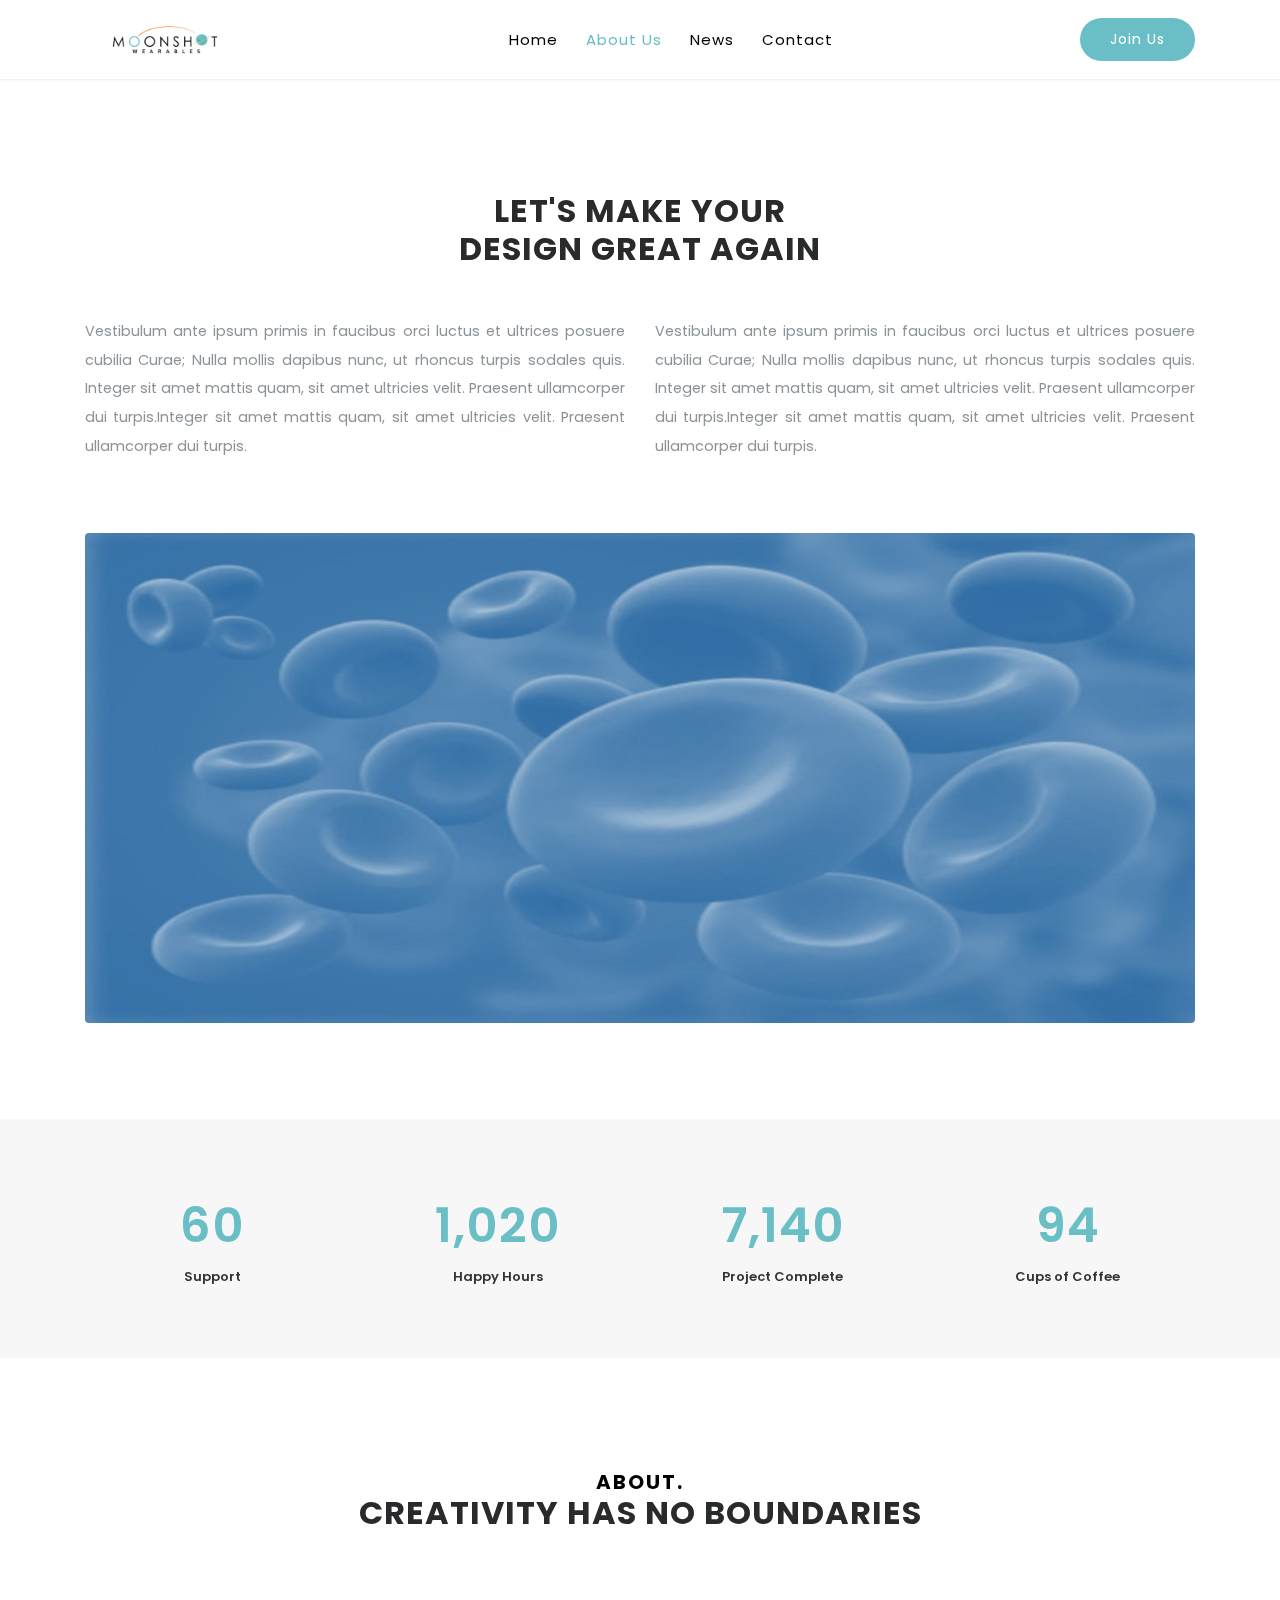
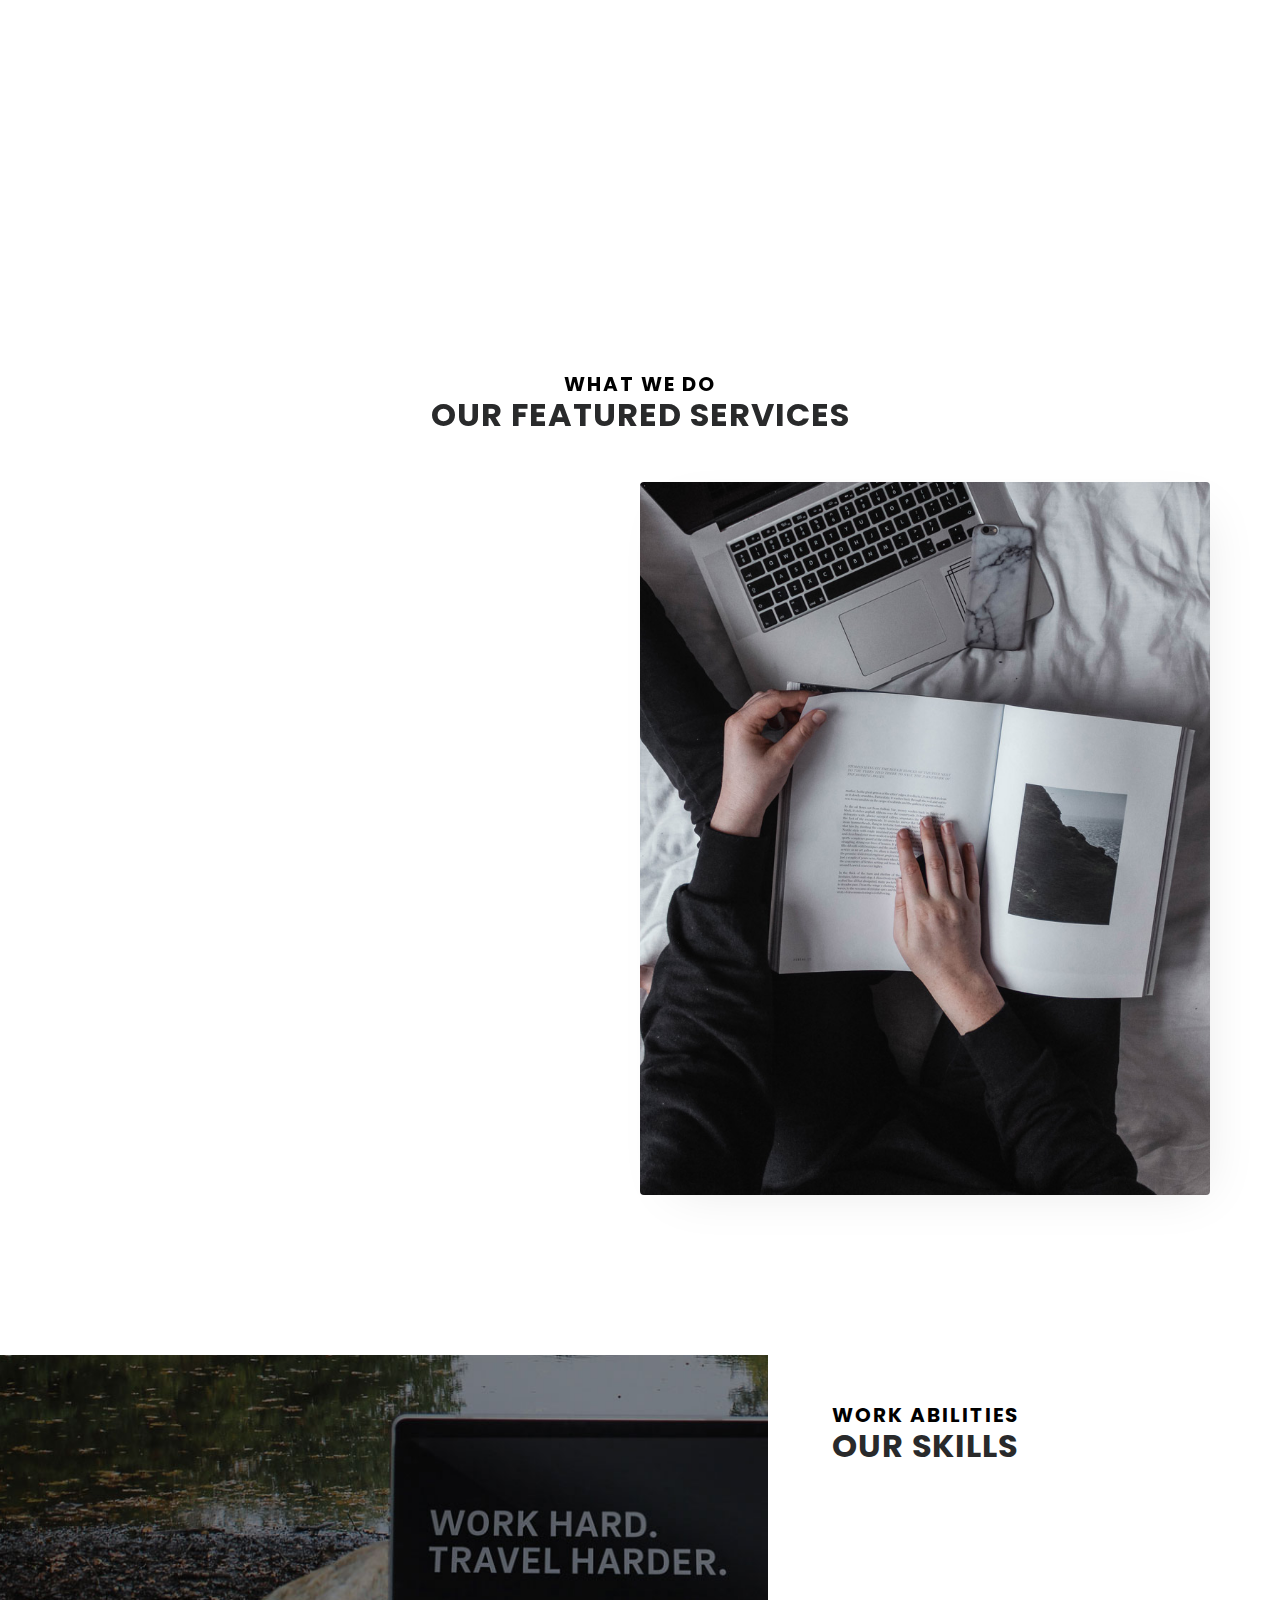
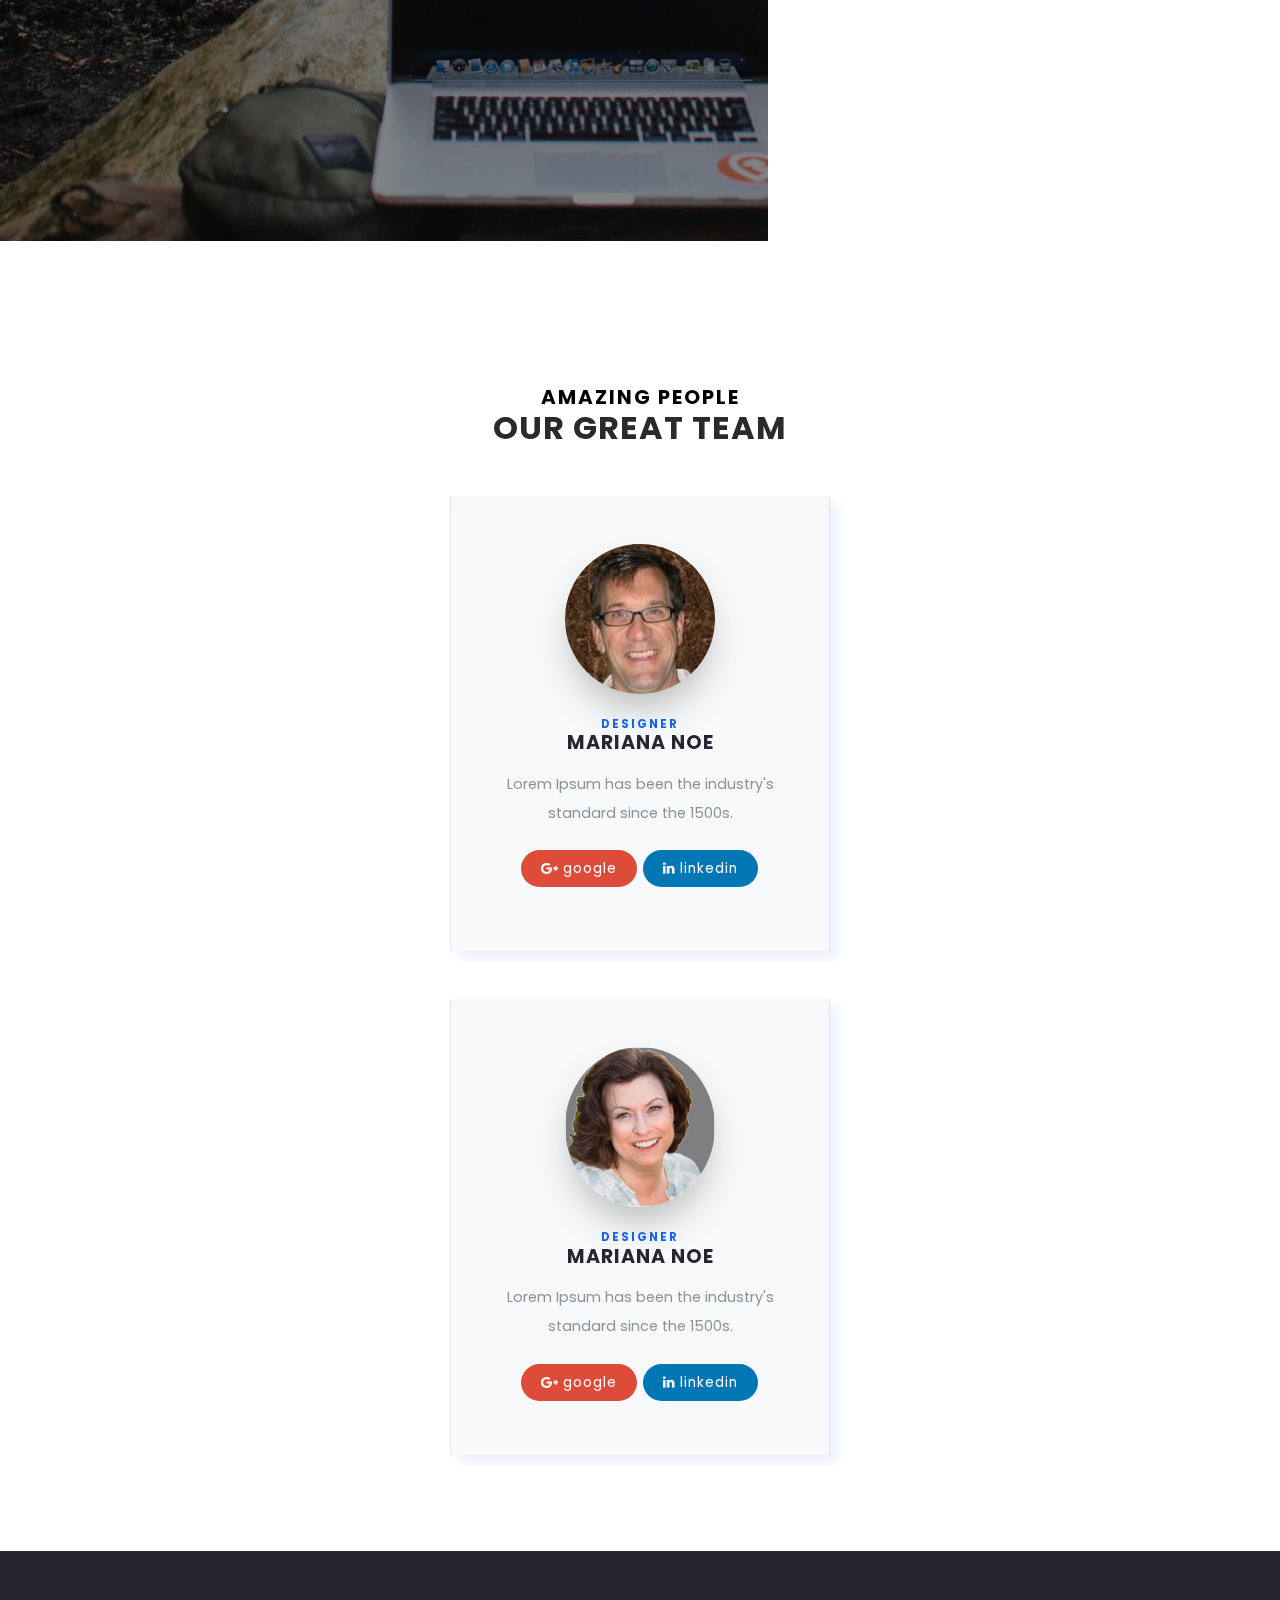
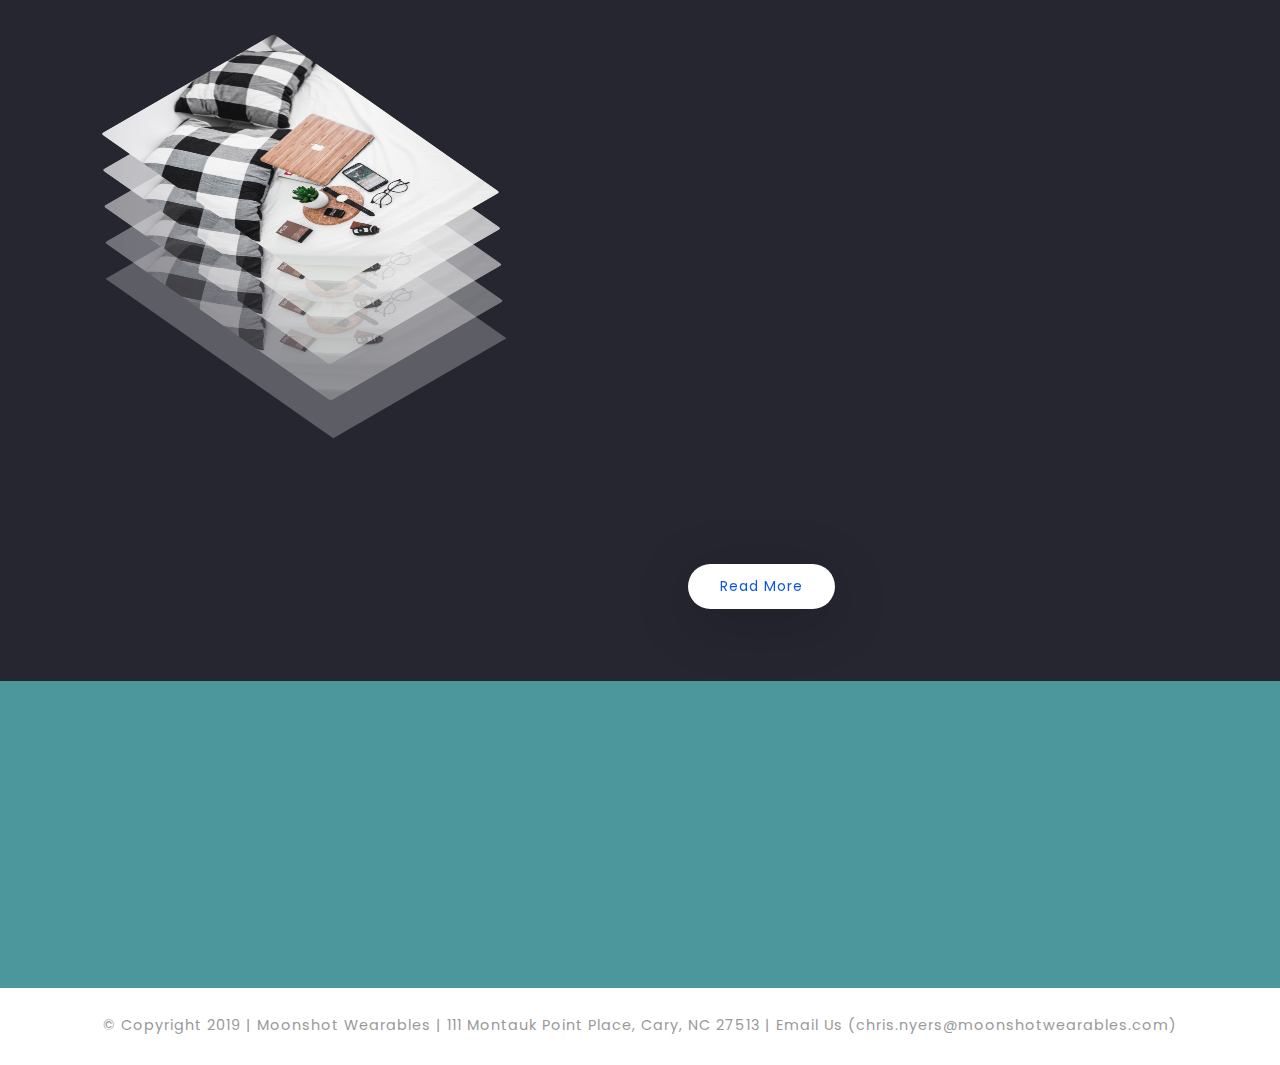
==== commit 87a1fab0: "November Updates and PHP file for submission to email" ====
--- a/about.html
+++ b/about.html
@@ -4,13 +4,13 @@
 <html lang="zxx">
 
 
-<meta http-equiv="content-type" content="text/html;charset=UTF-8" /><!-- /Added by HTTrack -->
+<meta http-equiv="content-type" content="text/html;charset=UTF-8" />
 <head>
     <title>Moonshot Wearables Inc</title>
     <!-- Meta tag Keywords -->
     <meta name="viewport" content="width=device-width, initial-scale=1">
     <meta charset="UTF-8" />
-    <meta name="keywords" content="Slog Responsive web template, Bootstrap Web Templates, Flat Web Templates, Android Compatible web template, Smartphone Compatible web template, free webdesigns for Nokia, Samsung, LG, SonyEricsson, Motorola web design" />
+   <meta name="keywords" content="Moonshot Wearables Inc,Anemia, Anaemia, care management, blood testing, detection, diagnostic health information, clinical treatments, WHO, monitoring, aplastic, iron deficiency, sickle cell, thalassemia, vitamin deficiency" />
     <script>
         addEventListener("load", function() {
             setTimeout(hideURLbar, 0);
@@ -68,9 +68,7 @@
                                 <a class="nav-link" href="news.html">News</a>
                             </li>
 							
-							 <li class="nav-item">
-                                <a class="nav-link" href="resources.html">Resources</a>
-                            </li>
+							
                             <li class="nav-item ">
                                 <a class="nav-link" href="contact.html">Contact</a>
                             </li>
@@ -371,11 +369,11 @@
                         <a href="index-2.html" class="text-uppercase"> <img src="images/logo.png" alt="" class="img-fluid image1"></a>
                     </div>
                    
-                    <ul class="social_section_1info" data-aos="fade-up">
-                        <li class="mb-2 facebook"><a href="#"><i class="fa fa-facebook mr-1"></i>facebook</a></li>
+                 <ul class="social_section_1info" data-aos="fade-up">
+                       
                         <li class="mb-2 twitter"><a href="#"><i class="fa fa-twitter mr-1"></i>twitter</a></li>
-                        <li class="google"><a href="#"><i class="fa fa-google-plus mr-1"></i>google</a></li>
-                        <li class="linkedin"><a href="#"><i class="fa fa-linkedin mr-1"></i>linkedin</a></li>
+                       
+                        <li class="linkedin"><a href="https://www.linkedin.com/company/moonshot-wearables-inc/"><i class="fa fa-linkedin mr-1"></i>linkedin</a></li>
                     </ul>
                 </div>
 
@@ -386,8 +384,8 @@
 
     <!-- copy-w3layoutsright -->
     <div class="cpy-right text-center py-3">
-        <p class="copy-w3layouts">© 2019 . All rights reserved 
-           
+         <p class="copy-w3layouts">©  Copyright 2019 | Moonshot Wearables | 111 Montauk Point Place, Cary, NC 27513 |  Email Us (<a href="mailto:chris.nyers@moonshotwearables.com">chris.nyers@moonshotwearables.com</a>)
+            
         </p>
     </div>
     <!-- //copy-w3layoutsright -->
--- a/css/style.css
+++ b/css/style.css
@@ -7,30 +7,27 @@
 
 html,
 body {
-    margin: 0;
-    font-size: 100%;
-    background: #fff;
-    font-family: 'Poppins', sans-serif;
+	margin: 0;
+	font-size: 100%;
+	background: #fff;
+	font-family: 'Poppins', sans-serif;
 }
 
 body a {
-    text-decoration: none;
-    transition: 0.5s all;
-    -webkit-transition: 0.5s all;
-    -moz-transition: 0.5s all;
-    -o-transition: 0.5s all;
-    -ms-transition: 0.5s all;
+	text-decoration: none;
+	transition: 0.5s all;
+	-webkit-transition: 0.5s all;
+	-moz-transition: 0.5s all;
+	-o-transition: 0.5s all;
+	-ms-transition: 0.5s all;
 }
 
 .about {
-	background:#4B979C;
-	
-	
-	
+	background: #fff;
 }
 
 a:hover {
-    text-decoration: none;
+	text-decoration: none;
 }
 
 input[type="button"],
@@ -38,12 +35,12 @@
 input[type="text"],
 input[type="email"],
 input[type="search"] {
-    transition: 0.5s all;
-    -webkit-transition: 0.5s all;
-    -moz-transition: 0.5s all;
-    -o-transition: 0.5s all;
-    -ms-transition: 0.5s all;
-    font-family: 'Poppins', sans-serif;
+	transition: 0.5s all;
+	-webkit-transition: 0.5s all;
+	-moz-transition: 0.5s all;
+	-o-transition: 0.5s all;
+	-ms-transition: 0.5s all;
+	font-family: 'Poppins', sans-serif;
 }
 
 h1,
@@ -52,28 +49,28 @@
 h4,
 h5,
 h6 {
-    margin: 0;
-    letter-spacing: 1px;
-    font-weight: 700;
+	margin: 0;
+	letter-spacing: 1px;
+	font-weight: 700;
 }
 
 p {
-    font-size: 0.9em;
-    color: #8c9398;
-    line-height: 2em;
+	font-size: 0.9em;
+	color: #8c9398;
+	line-height: 2em;
 }
 
 ul {
-    margin: 0;
-    padding: 0;
+	margin: 0;
+	padding: 0;
 }
 
 body img {
-    border-radius: 4px;
-    -webkit-border-radius: 4px;
-    -o-border-radius: 4px;
-    -moz-border-radius: 4px;
-    -ms-border-radius: 4px;
+	border-radius: 4px;
+	-webkit-border-radius: 4px;
+	-o-border-radius: 4px;
+	-moz-border-radius: 4px;
+	-ms-border-radius: 4px;
 }
 
 /*--/header --*/
@@ -81,204 +78,194 @@
 /*-- header --*/
 
 header {
-    -webkit-box-shadow: 0 0.15rem 0.1rem 0 rgba(0, 0, 0, 0.05);
-    box-shadow: 0 0.15rem 0.1rem 0 rgba(0, 0, 0, 0.05);
-    position: fixed;
-    width: 100%;
-    z-index: 99;
-    background: #fff;
-	
+	-webkit-box-shadow: 0 0.15rem 0.1rem 0 rgba(0, 0, 0, 0.05);
+	box-shadow: 0 0.15rem 0.1rem 0 rgba(0, 0, 0, 0.05);
+	position: fixed;
+	width: 100%;
+	z-index: 99;
+	background: #fff;
 }
 
 .navbar-light .navbar-brand,
 .footer h2 a {
-    color: #323648;
-    font-size: 33px;
-    font-weight: 600;
-    letter-spacing: 0px;
+	color: #323648;
+	font-size: 33px;
+	font-weight: 600;
+	letter-spacing: 0px;
 }
 
 .navbar-light .navbar-brand i,
 .footer h2 i {
-    color: #fff;
+	color: #fff;
 }
 
 .navbar-light .navbar-nav .show > .nav-link,
 .navbar-light .navbar-nav .active > .nav-link,
 .navbar-light .navbar-nav .nav-link.show,
 .navbar-light .navbar-nav .nav-link.active {
-    color: #69BFC5;
+	color: #69bfc5;
 }
 
 .navbar-light .navbar-nav .nav-link:hover,
 .navbar-light .navbar-nav .nav-link:focus {
-    color: #69BFC5;
+	color: #69bfc5;
 }
 
 .navbar-light .navbar-nav .nav-link,
 .dropdown-item {
-    color: #000;
-    font-size: 15px;
-    letter-spacing: 1px;
-    padding: 0 14px;
+	color: #000;
+	font-size: 15px;
+	letter-spacing: 1px;
+	padding: 0 14px;
 }
 
 .dropdown-item {
-    color: #333;
-    font-size: 14px;
+	color: #333;
+	font-size: 14px;
 }
 
 .dropdown-item {
-    padding: 0.4rem 1.5rem;
+	padding: 0.4rem 1.5rem;
 }
 
 .dropdown-toggle::after {
-    margin-left: 0em;
-    vertical-align: middle;
+	margin-left: 0em;
+	vertical-align: middle;
 }
 
 .dropdown-menu {
-    border: none;
-    -webkit-box-shadow: 0.15rem 0.15rem 0.1rem 0 rgba(0, 0, 0, 0.05);
-    box-shadow: 0.15rem 0.15rem 0.1rem 0 rgba(0, 0, 0, 0.05);
+	border: none;
+	-webkit-box-shadow: 0.15rem 0.15rem 0.1rem 0 rgba(0, 0, 0, 0.05);
+	box-shadow: 0.15rem 0.15rem 0.1rem 0 rgba(0, 0, 0, 0.05);
 }
 
 .header-right a.signin {
-    font-size: 16px;
-    letter-spacing: 1px;
-    color: #ffffff;
+	font-size: 16px;
+	letter-spacing: 1px;
+	color: #ffffff;
 }
 
 .header-right a.signin:hover {
-    color: #fff;
+	color: #fff;
 }
 
 .header-right a.contact {
-    background: #69BFC5;
-    padding: 11px 30px;
-    font-size: 14px;
-    letter-spacing: 1px;
-    color: #fff;
-    border-radius: 59px;
-    display: inline-block;
+	background: #69bfc5;
+	padding: 11px 30px;
+	font-size: 14px;
+	letter-spacing: 1px;
+	color: #fff;
+	border-radius: 59px;
+	display: inline-block;
 }
 
 .navbar {
-    padding: 0.5rem 0rem;
+	padding: 0.5rem 0rem;
 }
 
 .dropdown-toggle::after {
-    display: none;
-}
-
-
-
-
+	display: none;
+}
 
 /*-- //header --*/
 
 /*-- banner-w3layouts --*/
 
 #home {
-    background-image: linear-gradient(to left bottom, #0652dd, #0d58e2, #145de7, #1963eb, #1e68f0);
-    position: relative;
+	background-image: linear-gradient(to left bottom, #0652dd, #0d58e2, #145de7, #1963eb, #1e68f0);
+	position: relative;
 }
 
 .banner-w3layouts-info p {
-    color: #b1d1f3;
-    text-align: justify;
+	color: #b1d1f3;
+	text-align: justify;
 }
 
 .banner-w3layouts-info h2,
 .banner-w3layouts-info h3 {
-    font-size: 3em;
-    font-weight: 700;
-    letter-spacing: 1px;
-    text-transform: uppercase;
-    color: #fff;
+	font-size: 3em;
+	font-weight: 700;
+	letter-spacing: 1px;
+	text-transform: uppercase;
+	color: #fff;
 }
 
 .banner-w3layouts-info a {
-    background: #fff;
-    padding: 11px 31px;
-    font-size: 14px;
-    letter-spacing: 1px;
-    color: #0c57e1;
-    border-radius: 59px;
-    display: inline-block;
-    box-shadow: 0 12px 60px rgba(0, 0, 0, .2);
-    -webkit-box-shadow: 0 12px 60px rgba(0, 0, 0, .2);
-    -o-box-shadow: 0 12px 60px rgba(0, 0, 0, .2);
-    -moz-box-shadow: 0 12px 60px rgba(0, 0, 0, .2);
-    -ms-box-shadow: 0 12px 60px rgba(0, 0, 0, .2);
+	background: #fff;
+	padding: 11px 31px;
+	font-size: 14px;
+	letter-spacing: 1px;
+	color: #0c57e1;
+	border-radius: 59px;
+	display: inline-block;
+	box-shadow: 0 12px 60px rgba(0, 0, 0, .2);
+	-webkit-box-shadow: 0 12px 60px rgba(0, 0, 0, .2);
+	-o-box-shadow: 0 12px 60px rgba(0, 0, 0, .2);
+	-moz-box-shadow: 0 12px 60px rgba(0, 0, 0, .2);
+	-ms-box-shadow: 0 12px 60px rgba(0, 0, 0, .2);
 }
 
 .banner-w3layouts-info a:hover {
-   
-    color: #fff;
+	color: #fff;
 }
 
 section.banner-w3layouts {
-    padding: 10em 0 4em 0;
-	 background-image:url("../images/banner.png");
-	  background-repeat: no-repeat;
-     background-size: cover;
-	 height:650px;
-  
-}
-
+	padding: 10em 0 4em 0;
+	background-image: url("../images/microscopic\ -\ blue.png");
+	background-repeat: no-repeat;
+	background-size: cover;
+	height: 650px;
+}
 
 section.inner-w3layouts {
-    padding: 10em 0 4em 0;
-	 background-image:url("../images/microscopic - blue.png");
-	  background-repeat: no-repeat;
-     background-size: cover;
-	 height:350px;
-  
-}
-
+	padding: 10em 0 4em 0;
+	background-image: url("../images/white\ blood\ cells.png");
+	background-repeat: no-repeat;
+	background-size: cover;
+	height: 350px;
+}
 
 /* image layers effect */
 
 .effect-w3 {
-    position: relative;
-    width: 360px;
-    height: 453px;
-    margin-top: 8em;
-    background: hsla(0, 0%, 98%, 0.26);
-    transform: rotate(-30deg) skew(25deg) scale(.8);
-    transition: 0.5s;
-    margin-left: 6em;
+	position: relative;
+	width: 360px;
+	height: 453px;
+	margin-top: 8em;
+	background: hsla(0, 0%, 98%, 0.26);
+	transform: rotate(-30deg) skew(25deg) scale(.8);
+	transition: 0.5s;
+	margin-left: 6em;
 }
 
 .effect-w3 img {
-    position: absolute;
-    transition: 0.5s;
+	position: absolute;
+	transition: 0.5s;
 }
 
 .banner-w3layouts-info {
-    margin-top: 10em;
-    padding-right: 3em;
+	margin-top: 10em;
+	padding-right: 3em;
 }
 
 .effect-w3 img:nth-child(4) {
-    transform: translate(160px, -160px);
-    opacity: 1;
+	transform: translate(160px, -160px);
+	opacity: 1;
 }
 
 .effect-w3 img:nth-child(3) {
-    transform: translate(120px, -120px);
-    opacity: .8;
+	transform: translate(120px, -120px);
+	opacity: .8;
 }
 
 .effect-w3 img:nth-child(2) {
-    transform: translate(80px, -80px);
-    opacity: .6;
+	transform: translate(80px, -80px);
+	opacity: .6;
 }
 
 .effect-w3 img:nth-child(1) {
-    transform: translate(40px, -40px);
-    opacity: .4;
+	transform: translate(40px, -40px);
+	opacity: .4;
 }
 
 /* //image layers effect */
@@ -288,75 +275,75 @@
 /*-- features --*/
 
 h3.tittle {
-    font-size: 2.3em;
-    letter-spacing: 1px;
-    color: #292a2b;
-    font-weight: 700
+	font-size: 2.3em;
+	letter-spacing: 1px;
+	color: #292a2b;
+	font-weight: 700;
 }
 
 .sub-tittle {
-    font-size: 0.4em;
-    color: #FC427B;
-    font-weight: 700;
-    letter-spacing: 2px;
-    display: block;
+	font-size: 20px;
+	color: #000;
+	font-weight: 700;
+	letter-spacing: 2px;
+	display: block;
 }
 
 .feature-grids h3 {
-    font-size: 1.1em;
-    color: #000;
-    letter-spacing: 1px;
-    margin-top: 0em;
-    text-transform: uppercase;
+	font-size: 1.1em;
+	color: #000;
+	letter-spacing: 1px;
+	margin-top: 0em;
+	text-transform: uppercase;
 }
 
 .feature-grids p {
-    margin: 0;
-    color: #666;
-    line-height: 28px;
-    letter-spacing: .5px;
+	margin: 0;
+	color: #666;
+	line-height: 28px;
+	letter-spacing: .5px;
 }
 
 .feature-grids span {
-    font-size: 2em;
-    margin-right: 0.2em;
-    vertical-align: middle;
+	font-size: 2em;
+	margin-right: 0.2em;
+	vertical-align: middle;
 }
 
 .bottom-gd,
 .bottom-gd2-active {
-    background: #69BFC5;
-    transition: 2s all;
-    -webkit-transition: 2s all;
-    -moz-transition: 2s all;
-    -ms-transition: 2s all;
-    -o-transition: 2s all;
-    box-shadow: 7px 7px 10px 0 rgba(76, 110, 245, .1);
+	background: #69bfc5;
+	transition: 2s all;
+	-webkit-transition: 2s all;
+	-moz-transition: 2s all;
+	-ms-transition: 2s all;
+	-o-transition: 2s all;
+	box-shadow: 7px 7px 10px 0 rgba(76, 110, 245, .1);
 }
 
 .bottom-gd:hover,
 .bottom-gd2-active {
-    background: #fff !important;
-    transition: 2s all;
-    -webkit-transition: 2s all;
-    -moz-transition: 2s all;
-    -ms-transition: 2s all;
-    -o-transition: 2s all;
+	background: #5fb2b7 !important;
+	transition: 2s all;
+	-webkit-transition: 2s all;
+	-moz-transition: 2s all;
+	-ms-transition: 2s all;
+	-o-transition: 2s all;
 }
 
 .bottom-gd:hover.f1 i,
 .bottom-gd2-active span {
-    color: #000;
+	color: #000;
 }
 
 .bottom-gd:hover.bottom-gd p,
 .bottom-gd2-active p {
-    color: #000;
+	color: #000;
 }
 
 .bottom-gd:hover h3,
 .bottom-gd2-active h3 {
-    color: #000;
+	color: #000;
 }
 
 /*-- //features --*/
@@ -364,51 +351,49 @@
 /* services */
 
 .serv_bottom {
-    position: relative;
+	position: relative;
 }
 
 .featured-left {
-    position: absolute;
-    z-index: 9;
-    right: -4%;
-    top: 6%;
+	position: absolute;
+	z-index: 9;
+	right: -4%;
+	top: 6%;
 }
 
 .fea span {
-   
-    font-size: 3em;
-	 color: #000;
+	font-size: 3em;
+	color: #000;
 }
 .fea p {
-	 color: #000;
-	
+	color: #000;
 }
 .fea:hover span,
 .fea.active span {
-    color: #000;
+	color: #000;
 }
 
 .fea {
-    background: #69BFC5;
-	 color: #000;
+	background: #69bfc5;
+	color: #000;
 }
 
 .fea h3 {
-    font-size: 1.2em;
+	font-size: 1.2em;
 }
 
 .fea.active {
-    background: #69BFC5;
-	 color: #000;
+	background: #69bfc5;
+	color: #000;
 }
 
 .fea.active p,
 .fea.active h3 {
-    color: #000;
+	color: #000;
 }
 
 .fetured-sec img {
-    box-shadow: 14px 14px 50px -20px rgba(0, 0, 0, .1);
+	box-shadow: 14px 14px 50px -20px rgba(0, 0, 0, .1);
 }
 
 /* //services */
@@ -416,40 +401,40 @@
 /*--/counter--*/
 
 .stats {
-    background: #f7f7f7;
-    padding: 4em 0;
+	background: #f7f7f7;
+	padding: 4em 0;
 }
 
 .counter {
-    background: none;
-    padding: 20px 0;
-    border-radius: 0;
-    color: #fff;
+	background: none;
+	padding: 20px 0;
+	border-radius: 0;
+	color: #fff;
 }
 
 .count-title {
-    font-size: 3em;
-    margin-top: 10px;
-    margin-bottom: 0;
-    text-align: center;
-    font-weight: 600;
-    color: #69BFC5;
+	font-size: 3em;
+	margin-top: 10px;
+	margin-bottom: 0;
+	text-align: center;
+	font-weight: 600;
+	color: #69bfc5;
 }
 
 .count-text {
-    font-size: 13px;
-    margin-top: 10px;
-    margin-bottom: 0;
-    text-align: center;
-    color: #333435;
-    font-weight: 600;
+	font-size: 13px;
+	margin-top: 10px;
+	margin-bottom: 0;
+	text-align: center;
+	color: #333435;
+	font-weight: 600;
 }
 
 .fa-2x {
-    margin: 0 auto;
-    float: none;
-    display: table;
-    color: #4ad1e5;
+	margin: 0 auto;
+	float: none;
+	display: table;
+	color: #4ad1e5;
 }
 
 /*--//counter--*/
@@ -457,79 +442,79 @@
 /*--/team--*/
 
 .team-gd {
-    padding: 2em 2em;
-    background-color: #fff;
-    border: 1px solid #ddd;
+	padding: 2em 2em;
+	background-color: #fff;
+	border: 1px solid #ddd;
 }
 
 .team-info h3 {
-    font-size: 1.2em;
-    font-weight: 700;
-    color: #262631;
-    margin-bottom: 0.8em;
-    text-transform: uppercase;
+	font-size: 1.2em;
+	font-weight: 700;
+	color: #262631;
+	margin-bottom: 0.8em;
+	text-transform: uppercase;
 }
 
 .sub-tittle-team {
-    font-size: 0.6em;
-    color: #1963eb;
-    font-weight: 700;
-    letter-spacing: 2px;
-    display: block;
+	font-size: 0.6em;
+	color: #1963eb;
+	font-weight: 700;
+	letter-spacing: 2px;
+	display: block;
 }
 
 ul.team-icons li {
-    list-style: none;
-    display: inline-block;
-    margin-right: 1em;
+	list-style: none;
+	display: inline-block;
+	margin-right: 1em;
 }
 
 ul.team-icons li a span {
-    color: #333;
-    text-decoration: none;
-    font-size: 18px;
+	color: #333;
+	text-decoration: none;
+	font-size: 18px;
 }
 
 ul.team-icons li a {
-    color: #333;
-    font-size: 18px;
+	color: #333;
+	font-size: 18px;
 }
 
 .rsvp img {
-    background: #eaebec;
-    padding: 0.7em;
+	background: #eaebec;
+	padding: 0.7em;
 }
 
 ul.team-icons.new-inf li a,
 ul.team-icons.new-inf li span {
-    font-size: 15px;
-    color: #666;
+	font-size: 15px;
+	color: #666;
 }
 
 ul.team-icons.new-inf li {
-    color: #666;
-    font-size: 15px;
+	color: #666;
+	font-size: 15px;
 }
 
 .team-gd {
-    padding: 3em 2em;
-    background: #f8f9fa;
-    transition: 2s all;
-    -webkit-transition: 2s all;
-    -moz-transition: 2s all;
-    -ms-transition: 2s all;
-    -o-transition: 2s all;
-    box-shadow: 7px 7px 10px 0 rgba(76, 110, 245, .1);
-    border: transparent;
+	padding: 3em 2em;
+	background: #f8f9fa;
+	transition: 2s all;
+	-webkit-transition: 2s all;
+	-moz-transition: 2s all;
+	-ms-transition: 2s all;
+	-o-transition: 2s all;
+	box-shadow: 7px 7px 10px 0 rgba(76, 110, 245, .1);
+	border: transparent;
 }
 
 .team-gd.second {
-    border-left: 1px solid #e4e6e6;
-    border-right: 1px solid #e4e6e6;
+	border-left: 1px solid #e4e6e6;
+	border-right: 1px solid #e4e6e6;
 }
 
 .team-gd img {
-    box-shadow: 0 20px 40px -10px rgba(0, 0, 0, .3);
+	box-shadow: 0 20px 40px -10px rgba(0, 0, 0, .3);
 }
 
 /*--//team--*/
@@ -537,97 +522,96 @@
 /* middle section */
 
 .progress {
-    height: 0.5rem;
-    background-color: rgba(162, 163, 167, 0.49);
+	height: 0.5rem;
+	background-color: rgba(162, 163, 167, 0.49);
 }
 
 .right-side-img-tem-inside {
-    float: left;
-    width: 60%;
-    background: url(../images/img3.jpg) no-repeat center;
-    background-size: cover;
-    -webkit-background-size: cover;
-    -moz-background-size: cover;
-    -o-background-size: cover;
-    -ms-background-size: cover;
-    min-height: 30vw;
+	float: left;
+	width: 60%;
+	background: url(../images/img3.jpg) no-repeat center;
+	background-size: cover;
+	-webkit-background-size: cover;
+	-moz-background-size: cover;
+	-o-background-size: cover;
+	-ms-background-size: cover;
+	min-height: 30vw;
 }
 
 section.hand-crafted {
-    background: #262631;
+	background: #262631;
 }
 
 h4.progress-tittle {
-    font-size: 0.9em;
-    text-transform: uppercase;
-    margin-bottom: 0.5em;
+	font-size: 0.9em;
+	text-transform: uppercase;
+	margin-bottom: 0.5em;
 }
 
 .left-build-main-temps {
-    padding: 0 4em;
-    float: right;
-    width: 40%;
-
+	padding: 0 4em;
+	float: right;
+	width: 40%;
 }
 
 /* testimonials */
 
 .testimonials {
-    background: #f5f5f5;
+	background: #f5f5f5;
 }
 
 .testimonials {
-    box-shadow: 0px 0px 18.69px 2.31px rgba(204, 204, 223, 0.5);
+	box-shadow: 0px 0px 18.69px 2.31px rgba(204, 204, 223, 0.5);
 }
 
 p.sub-test {
-    color: #262631;
-    font-size: 17px;
-    font-style: italic;
-    font-weight: 700;
-    font-family: 'Playfair Display', serif;
+	color: #262631;
+	font-size: 17px;
+	font-style: italic;
+	font-weight: 700;
+	font-family: 'Playfair Display', serif;
 }
 
 p.sub-test i {
-    color: #105ae4;
-    font-size: 1.7em;
-    margin-right: 0.3em;
+	color: #105ae4;
+	font-size: 1.7em;
+	margin-right: 0.3em;
 }
 
 .testi_grid h5 {
-    color: #1963eb;
-    letter-spacing: 1px;
-    font-size: 1em;
-    text-transform: uppercase;
+	color: #1963eb;
+	letter-spacing: 1px;
+	font-size: 1em;
+	text-transform: uppercase;
 }
 
 .testi_grid p {
-    font-size: 13px;
-    line-height: 0.5em;
+	font-size: 13px;
+	line-height: 0.5em;
 }
 
 .carousel-indicators li {
-    width: 5px;
-    height: 5px;
-    background-color: #a3a7ab;
-    border-radius: 50%;
-    cursor: pointer;
-    margin: 0 5px;
-    border: 3px solid transparent;
+	width: 5px;
+	height: 5px;
+	background-color: #a3a7ab;
+	border-radius: 50%;
+	cursor: pointer;
+	margin: 0 5px;
+	border: 3px solid transparent;
 }
 
 .carousel-indicators .active {
-    background-color: #0d57e0;
+	background-color: #0d57e0;
 }
 
 .carousel-indicators {
-    position: absolute;
-    right: 0;
-    bottom: -12px;
+	position: absolute;
+	right: 0;
+	bottom: -12px;
 }
 
 section.hand-crafted p {
-    color: #818192;
+	color: #818192;
 }
 
 /* //testimonials */
@@ -635,508 +619,513 @@
 /*--/--*/
 
 .ab-info-grids p {
-    text-align: justify;
+	text-align: justify;
 }
 
 .ab-info h4 {
-    font-size: 2.5em;
-    font-weight: 700;
-    letter-spacing: 1px;
-    text-transform: uppercase;
-    color: #292a2b;
+	font-size: 2.5em;
+	font-weight: 700;
+	letter-spacing: 1px;
+	text-transform: uppercase;
+	color: #292a2b;
 }
 
 /*----*/
 
 section.subscribe-main {
-    background-image: linear-gradient(to left bottom, #0652dd, #0d58e2, #145de7, #1963eb, #1e68f0);
+	background-image: linear-gradient(to left bottom, #0652dd, #0d58e2, #145de7, #1963eb, #1e68f0);
 }
 
 /*--/blog--*/
 
 h6.date {
-    font-size: 0.9em;
-    font-weight: 400;
-    color: #888;
-    margin: 1em 0;
+	font-size: 0.9em;
+	font-weight: 400;
+	color: #888;
+	margin: 1em 0;
 }
 
 h6.date span {
-    margin-right: 2em;
+	margin-right: 2em;
 }
 
 ul.blog_list li a {
-    font-weight: 400;
-    font-size: 0.9em;
-    letter-spacing: 1px;
-    color: #515252;
+	font-weight: 400;
+	font-size: 0.9em;
+	letter-spacing: 1px;
+	color: #515252;
 }
 
 ul.blog_list li a:hover {
-    color: #2c2d2d;
+	color: #2c2d2d;
 }
 
 ul.pagination li a {
-    color: #555;
+	color: #555;
 }
 
 ul.pagination {
-    margin-top: 2em;
+	margin-top: 2em;
 }
 
 /*-single-*/
 
 .single-gd {
-    padding: 2em 2em;
-    border: 3px solid #f5f5f5;
-    background-color: #f5f5f5;
-    margin-bottom: 1em;
+	padding: 2em 2em;
+	border: 3px solid #f5f5f5;
+	background-color: #f5f5f5;
+	margin-bottom: 1em;
 }
 
 .single-gd h4 {
-    font-size: 1.2em;
-    color: #0e0f10;
-    margin-bottom: 20px;
-    letter-spacing: 1px;
+	font-size: 1.2em;
+	color: #0e0f10;
+	margin-bottom: 20px;
+	letter-spacing: 1px;
 }
 
 h5.mt-0 {
-    color: #555;
-    font-size: 1em;
-    margin-bottom: 15px;
-    letter-spacing: 1px;
+	color: #555;
+	font-size: 1em;
+	margin-bottom: 15px;
+	letter-spacing: 1px;
 }
 
 .progress {
-    font-size: 0.75em;
-    line-height: 8em;
-    text-align: center;
-    background-color: #d6d9da;
-    border-radius: 0.25rem;
-    margin-bottom: 1em;
+	font-size: 0.75em;
+	line-height: 8em;
+	text-align: center;
+	background-color: #d6d9da;
+	border-radius: 0.25rem;
+	margin-bottom: 1em;
 }
 
 .card-body {
-    padding: 12px;
+	padding: 12px;
 }
 
 .card-header {
-    padding: 0;
-    color: #0e0f10;
+	padding: 0;
+	color: #0e0f10;
 }
 
 .card-header button.btn.btn-link {
-    color: #00c389;
-    font-weight: 600;
+	color: #00c389;
+	font-weight: 600;
 }
 
 .single-gd form input {
-    width: 100%;
+	width: 100%;
 }
 
 .single-gd img {
-    width: 100%;
-    margin-bottom: 1em;
+	width: 100%;
+	margin-bottom: 1em;
 }
 
 .single-gd form input[type="email"] {
-    outline: none;
-    padding: 12px 15px;
-    font-size: 13px;
-    color: #777;
-    background: #ffffff;
-    letter-spacing: 2px;
-    border: none;
-    border: 1px solid #ddd;
-    margin: 0;
-    border-radius: 0;
+	outline: none;
+	padding: 12px 15px;
+	font-size: 13px;
+	color: #777;
+	background: #ffffff;
+	letter-spacing: 2px;
+	border: none;
+	border: 1px solid #ddd;
+	margin: 0;
+	border-radius: 0;
 }
 
 .single-gd form input[type="submit"] {
-    background: #4f5665;
-    padding: .8em 1em;
-    color: #fff;
-    font-size: 15px;
-    font-weight: 700;
-    display: block;
-    outline: none;
-    border: none;
-    cursor: pointer;
-    letter-spacing: 1px;
-    margin-top: 1em;
+	background: #4f5665;
+	padding: .8em 1em;
+	color: #fff;
+	font-size: 15px;
+	font-weight: 700;
+	display: block;
+	outline: none;
+	border: none;
+	cursor: pointer;
+	letter-spacing: 1px;
+	margin-top: 1em;
 }
 
 .single-gd form input[type="submit"]:hover {
-    background: #105ae4;
+	background: #105ae4;
 }
 
 .media-body p {
-    color: #777;
-    font-size: 0.875em;
-    line-height: 1.9em;
-    margin-bottom: 3em;
+	color: #777;
+	font-size: 0.875em;
+	line-height: 1.9em;
+	margin-bottom: 3em;
 }
 
 .comment h3,
 .comment-top h4 {
-    color: #222323;
-    font-size: 1.3em;
-    text-align: left;
-    padding: 0 0 0.5em;
-    font-weight: 600;
-    letter-spacing: 1px;
-    text-shadow: 0 1px 2px rgba(0, 0, 0, 0.03);
-    margin-bottom: 1em;
-
+	color: #222323;
+	font-size: 1.3em;
+	text-align: left;
+	padding: 0 0 0.5em;
+	font-weight: 600;
+	letter-spacing: 1px;
+	text-shadow: 0 1px 2px rgba(0, 0, 0, 0.03);
+	margin-bottom: 1em;
 }
 
 .media img {
-    margin-right: 15px;
+	margin-right: 15px;
 }
 
 .comment-top {
-    margin-top: 2em;
+	margin-top: 2em;
 }
 
 .blog-grid-right {
-    float: left;
-    width: 60%;
-    margin-left: 0.5em;
+	float: left;
+	width: 60%;
+	margin-left: 0.5em;
 }
 
 .blog-grid-left {
-    float: left;
-    width: 36%;
+	float: left;
+	width: 36%;
 }
 
 .blog-grid-right h5 {
-    font-size: 0.95em;
-    line-height: 1.4em;
-    font-weight: 600;
+	font-size: 0.95em;
+	line-height: 1.4em;
+	font-weight: 600;
 }
 
 .blog-grid-right h5 a {
-    color: #444;
-    font-size: 0.85em;
+	color: #444;
+	font-size: 0.85em;
 }
 
 .tech-btm img {
-    background: #fff;
-    padding: 6px;
+	background: #fff;
+	padding: 6px;
 }
 
 /* //blog responsive code */
 
 @media screen and (max-width: 1080px) {
-    .blog_info p {
-        line-height: 1.5;
-        letter-spacing: 0.3px;
-    }
-    .blog_info {
-        min-height: 275px;
-        padding: 1em 2em;
-    }
-    .blog_info.blog-right {
-        min-height: 305px;
-        width: 100%;
-    }
+	.blog_info p {
+		line-height: 1.5;
+		letter-spacing: 0.3px;
+	}
+	.blog_info {
+		min-height: 275px;
+		padding: 1em 2em;
+	}
+	.blog_info.blog-right {
+		min-height: 305px;
+		width: 100%;
+	}
 }
 
 @media screen and (max-width: 1050px) {
-    .blog_info.blog-right {
-        min-height: 297px;
-    }
-    .blog-x.br-mar {
-        margin-top: 1.2em;
-    }
-    .blog_info.blog-right {
-        min-height: 370px;
-    }
-    .blog_info.blog-right {
-        min-height: 370px;
-        width: 100%;
-    }
-    .blog_info.blog-right.two {
-        min-height: 369px;
-    }
-    .single-gd h4 {
-        font-size: 1em;
-    }
+	.blog_info.blog-right {
+		min-height: 297px;
+	}
+	.blog-x.br-mar {
+		margin-top: 1.2em;
+	}
+	.blog_info.blog-right {
+		min-height: 370px;
+	}
+	.blog_info.blog-right {
+		min-height: 370px;
+		width: 100%;
+	}
+	.blog_info.blog-right.two {
+		min-height: 369px;
+	}
+	.single-gd h4 {
+		font-size: 1em;
+	}
 }
 
 @media screen and (max-width: 1024px) {
-    .blog_info.blog-right {
-        min-height: 372px;
-    }
-    .blog_info.blog-right.two {
-        min-height: 373px;
-    }
+	.blog_info.blog-right {
+		min-height: 372px;
+	}
+	.blog_info.blog-right.two {
+		min-height: 373px;
+	}
 }
 
 @media screen and (max-width: 991px) {
-    .blog_info {
-        min-height: auto;
-        padding: 2em 2em;
-    }
-    .blog_info.blog-right {
-        min-height: auto;
-    }
-    .blog-side.blog-top-right {
-        padding-right: 0;
-        margin-top: 1em;
-    }
-    .blog_info.blog-right.two {
-        min-height: auto;
-    }
-    .single-gd h4 {
-        font-size: 1em;
-    }
-    .single-left {
-        margin-top: 2em;
-    }
-    .blog-sec .card:nth-child(2) {
-        margin: 1.5em 0;
-    }
+	.blog_info {
+		min-height: auto;
+		padding: 2em 2em;
+	}
+	.blog_info.blog-right {
+		min-height: auto;
+	}
+	.blog-side.blog-top-right {
+		padding-right: 0;
+		margin-top: 1em;
+	}
+	.blog_info.blog-right.two {
+		min-height: auto;
+	}
+	.single-gd h4 {
+		font-size: 1em;
+	}
+	.single-left {
+		margin-top: 2em;
+	}
+	.blog-sec .card:nth-child(2) {
+		margin: 1.5em 0;
+	}
 }
 
 @media screen and (max-width: 667px) {
-    .row {
-        margin-right: 5px;
-        margin-left: 5px;
-    }
-    .blog-side.blog-top-right {
-        padding-right: 0;
-        margin-top: 1em;
-        padding: 0;
-    }
-    .blog-sp {
-        padding: 0;
-    }
-    .mt-3 {
-        margin-top: 1em !important;
-        display: block;
-    }
-    .single-left {
-        margin-top: 2em;
-        padding: 0;
-    }
+	.row {
+		margin-right: 5px;
+		margin-left: 5px;
+	}
+	.blog-side.blog-top-right {
+		padding-right: 0;
+		margin-top: 1em;
+		padding: 0;
+	}
+	.blog-sp {
+		padding: 0;
+	}
+	.mt-3 {
+		margin-top: 1em !important;
+		display: block;
+	}
+	.single-left {
+		margin-top: 2em;
+		padding: 0;
+	}
 }
 
 @media screen and (max-width: 640px) {
-    .blog-sp {
-        padding: 0;
-    }
+	.blog-sp {
+		padding: 0;
+	}
 }
 
 @media screen and (max-width: 600px) {
-    .comment-top input[type="submit"] {
-        width: 40%;
-    }
-}
-
-@media screen and (max-width: 568px) {}
-
-@media screen and (max-width: 480px) {}
+	.comment-top input[type="submit"] {
+		width: 40%;
+	}
+}
+
+@media screen and (max-width: 568px) {
+}
+
+@media screen and (max-width: 480px) {
+}
 
 @media screen and (max-width: 414px) {
-    .comment-top input[type="submit"] {
-        width: 45%;
-    }
-}
-
-@media screen and (max-width: 384px) {}
-
-@media screen and (max-width: 375px) {}
-
-@media screen and (max-width: 320px) {}
+	.comment-top input[type="submit"] {
+		width: 45%;
+	}
+}
+
+@media screen and (max-width: 384px) {
+}
+
+@media screen and (max-width: 375px) {
+}
+
+@media screen and (max-width: 320px) {
+}
 
 /* //blog responsive code */
 
 /*--//blog--*/
 
 .sign-info {
-    padding: 3em 3em;
-    border: 2px solid rgba(182, 201, 236, 0.08);
+	padding: 3em 3em;
+	border: 2px solid rgba(182, 201, 236, 0.08);
 }
 
 .sign-info h3 {
-    font-size: 1.5em;
-    letter-spacing: 1px;
-    Color: #fff;
-    text-align: center;
+	font-size: 1.5em;
+	letter-spacing: 1px;
+	Color: #fff;
+	text-align: center;
 }
 
 .sign-info label {
-    font-weight: 600;
-    letter-spacing: 1px;
-    color: #fff;
-    font-size: 0.9em;
-    margin-bottom: 0;
+	font-weight: 600;
+	letter-spacing: 1px;
+	color: #fff;
+	font-size: 0.9em;
+	margin-bottom: 0;
 }
 
 label.anim span,
 label.anim a {
-    color: #333;
-    font-size: 15px;
-    display: inline;
-    letter-spacing: .5px;
-    text-transform: capitalize;
-    float: left;
-    font-weight: 400;
+	color: #333;
+	font-size: 15px;
+	display: inline;
+	letter-spacing: .5px;
+	text-transform: capitalize;
+	float: left;
+	font-weight: 400;
 }
 
 .sign-info a {
-    color: #fff;
+	color: #fff;
 }
 
 p.para-sign {
-    color: #8eace4;
+	color: #8eace4;
 }
 
 .sign-info input[type="text"],
 .sign-info input[type="email"],
 .sign-info input[type="password"] {
-    outline: none;
-    font-size: 15px;
-    border: none;
-    border: 2px solid rgba(255, 255, 255, 0.2);
-    background: transparent;
-    width: 100%;
-    box-sizing: border-box;
-    color: #fff;
-    padding: 15px 20px;
-    letter-spacing: 1px;
-    border-radius: 5px;
-    -webkit-border-radius: 5px;
-    -moz-border-radius: 5px;
-    -ms-border-radius: 5px;
-    -o-border-radius: 5px;
+	outline: none;
+	font-size: 15px;
+	border: none;
+	border: 2px solid rgba(255, 255, 255, 0.2);
+	background: transparent;
+	width: 100%;
+	box-sizing: border-box;
+	color: #fff;
+	padding: 15px 20px;
+	letter-spacing: 1px;
+	border-radius: 5px;
+	-webkit-border-radius: 5px;
+	-moz-border-radius: 5px;
+	-ms-border-radius: 5px;
+	-o-border-radius: 5px;
 }
 
 .sign-info input[type="text"],
 .sign-info input[type="email"],
-.sign-info input[type="password"] {}
+.sign-info input[type="password"] {
+}
 
 .sign-info input[type="submit"] {
-    color: #0d58e2;
-    background: #fff;
-    border: none;
-    width: 100%;
-    padding: .7em 0em;
-    outline: none;
-    font-size: 17px;
-    cursor: pointer;
-    letter-spacing: 1px;
-    text-transform: capitalize;
-    transition: 0.5s all;
-    -webkit-transition: 0.5s all;
-    -o-transition: 0.5s all;
-    -moz-transition: 0.5s all;
-    -ms-transition: 0.5s all;
-    margin-top: 2em;
-    box-shadow: 0 12px 60px rgba(0, 0, 0, .2);
-    -webkit-box-shadow: 0 12px 60px rgba(0, 0, 0, .2);
-    -o-box-shadow: 0 12px 60px rgba(0, 0, 0, .2);
-    -moz-box-shadow: 0 12px 60px rgba(0, 0, 0, .2);
-    -ms-box-shadow: 0 12px 60px rgba(0, 0, 0, .2);
-    border-radius: 25px;
+	color: #0d58e2;
+	background: #fff;
+	border: none;
+	width: 100%;
+	padding: .7em 0em;
+	outline: none;
+	font-size: 17px;
+	cursor: pointer;
+	letter-spacing: 1px;
+	text-transform: capitalize;
+	transition: 0.5s all;
+	-webkit-transition: 0.5s all;
+	-o-transition: 0.5s all;
+	-moz-transition: 0.5s all;
+	-ms-transition: 0.5s all;
+	margin-top: 2em;
+	box-shadow: 0 12px 60px rgba(0, 0, 0, .2);
+	-webkit-box-shadow: 0 12px 60px rgba(0, 0, 0, .2);
+	-o-box-shadow: 0 12px 60px rgba(0, 0, 0, .2);
+	-moz-box-shadow: 0 12px 60px rgba(0, 0, 0, .2);
+	-ms-box-shadow: 0 12px 60px rgba(0, 0, 0, .2);
+	border-radius: 25px;
 }
 
 .sign-info input[type="submit"]:hover {
-    background: #FC427B;
-    color: #fff;
+	background: #fc427b;
+	color: #fff;
 }
 
 .icon1,
 .icon2 {
-    position: relative;
-    margin-top: 1.1em;
+	position: relative;
+	margin-top: 1.1em;
 }
 
 .rem-w3 {
-    margin: 1.5em 0;
+	margin: 1.5em 0;
 }
 
 /*-- checkbox --*/
 
 .anim {
-    position: relative;
-    display: block;
-    margin: 1.5em 0;
+	position: relative;
+	display: block;
+	margin: 1.5em 0;
 }
 
 label.anim span,
 label.anim a {
-    color: #fff;
-    font-size: 15px;
-    display: inline;
-    letter-spacing: .5px;
-    text-transform: capitalize;
-    float: left;
+	color: #fff;
+	font-size: 15px;
+	display: inline;
+	letter-spacing: .5px;
+	text-transform: capitalize;
+	float: left;
 }
 
 label.anim a {
-    display: inline-block;
-    text-decoration: none;
-    float: right;
+	display: inline-block;
+	text-decoration: none;
+	float: right;
 }
 
 input.checkbox {
-    background: #1761ea;
-    cursor: pointer;
-    width: 1em;
-    height: 1em;
-    margin: 3px 8px 0 0 !important;
-    float: left;
+	background: #1761ea;
+	cursor: pointer;
+	width: 1em;
+	height: 1em;
+	margin: 3px 8px 0 0 !important;
+	float: left;
 }
 
 input.checkbox:before {
-    content: "";
-    position: absolute;
-    width: 1em;
-    height: 1em;
-    background: inherit;
-    cursor: pointer;
+	content: "";
+	position: absolute;
+	width: 1em;
+	height: 1em;
+	background: inherit;
+	cursor: pointer;
 }
 
 input.checkbox:after {
-    content: "";
-    transition: .4s ease-in-out;
-    position: absolute;
-    top: 2px;
-    left: 0px;
-    z-index: 1;
-    width: 1.2em;
-    height: 1.2em;
-    /* margin-top: 4px; */
-    border: 1px solid #ffffff;
+	content: "";
+	transition: .4s ease-in-out;
+	position: absolute;
+	top: 2px;
+	left: 0px;
+	z-index: 1;
+	width: 1.2em;
+	height: 1.2em;
+	/* margin-top: 4px; */
+	border: 1px solid #ffffff;
 }
 
 input.checkbox:checked:after {
-    transform: rotate(-45deg);
-    height: .5rem;
-    border-color: #fff;
-    border-top-color: transparent;
-    border-right-color: transparent;
+	transform: rotate(-45deg);
+	height: .5rem;
+	border-color: #fff;
+	border-top-color: transparent;
+	border-right-color: transparent;
 }
 
 .anim input.checkbox:checked:after {
-    transform: rotate(-45deg);
-    height: .5rem;
-    border-color: transparent;
-    border-right-color: transparent;
-    animation: .4s rippling .4s ease;
-    animation-fill-mode: forwards;
+	transform: rotate(-45deg);
+	height: .5rem;
+	border-color: transparent;
+	border-right-color: transparent;
+	animation: .4s rippling .4s ease;
+	animation-fill-mode: forwards;
 }
 
 @keyframes rippling {
-    50% {
-        border-left-color: #d24747;
-    }
-    100% {
-        border-bottom-color: #fff;
-        border-left-color: #fff;
-    }
+	50% {
+		border-left-color: #d24747;
+	}
+	100% {
+		border-bottom-color: #fff;
+		border-left-color: #fff;
+	}
 }
 
 /*-- //checkbox --*/
@@ -1144,338 +1133,338 @@
 /*-- contact page --*/
 
 .contact-info p {
-    margin: 0 auto;
-    width: 84%;
+	margin: 0 auto;
+	width: 84%;
 }
 
 .contact-form-inner {
-    margin: 0 auto;
-    width: 70%;
+	margin: 0 auto;
+	width: 70%;
 }
 
 .contact-form .form-control {
-    padding: 0.9em;
-    color: #495057;
-    border: 1px solid #ced4da;
-    border-radius: 0.25rem;
-    font-size: 0.9em;
-    letter-spacing: 1px;
+	padding: 0.9em;
+	color: #495057;
+	border: 1px solid #ced4da;
+	border-radius: 0.25rem;
+	font-size: 0.9em;
+	letter-spacing: 1px;
 }
 
 .contact-form label {
-    font-weight: 700;
-    letter-spacing: 1px;
-    color: #333;
-    font-size: 0.9em;
+	font-weight: 700;
+	letter-spacing: 1px;
+	color: #333;
+	font-size: 0.9em;
 }
 
 .contact-form textarea {
-    overflow: auto;
-    resize: vertical;
-    height: 10em;
+	overflow: auto;
+	resize: vertical;
+	height: 10em;
 }
 
 .contact-form button.btn {
-    background: #181a1d;
-    padding: 10px 30px;
-    font-size: 16px;
-    letter-spacing: 1px;
-    color: #fff;
-    border-radius: 5px;
-    display: inline-block;
-    text-transform: uppercase;
-    font-weight: 500;
-    transition: 0.5s all;
-    -webkit-transition: 0.5s all;
-    -moz-transition: 0.5s all;
-    -o-transition: 0.5s all;
-    -ms-transition: 0.5s all;
+	background: #181a1d;
+	padding: 10px 30px;
+	font-size: 16px;
+	letter-spacing: 1px;
+	color: #fff;
+	border-radius: 5px;
+	display: inline-block;
+	text-transform: uppercase;
+	font-weight: 500;
+	transition: 0.5s all;
+	-webkit-transition: 0.5s all;
+	-moz-transition: 0.5s all;
+	-o-transition: 0.5s all;
+	-ms-transition: 0.5s all;
 }
 
 .contact-form button.btn:hover {
-    background-image: linear-gradient(to left bottom, #0652dd, #0d58e2, #145de7, #1963eb, #1e68f0);
+	background-image: linear-gradient(to left bottom, #0652dd, #0d58e2, #145de7, #1963eb, #1e68f0);
 }
 
 .map iframe {
-    width: 100%;
-    min-height: 300px;
-    border: none;
-    border: 4px solid #eee;
+	width: 100%;
+	min-height: 300px;
+	border: none;
+	border: 4px solid #eee;
 }
 
 /*-- contact page --*/
 
 .newsletter-info {
-    background-color: #fff;
-    box-shadow: 0 20px 100px -20px rgba(0, 0, 0, .3);
-    border-radius: 6px;
+	background-color: #fff;
+	box-shadow: 0 20px 100px -20px rgba(0, 0, 0, .3);
+	border-radius: 6px;
 }
 
 .newsletter-info input[type="email"] {
-    padding: 1.2em 1.5em;
-    font-size: 16px;
-    color: #000;
-    outline: none;
-    letter-spacing: 2px;
-    border: none;
-    border: 1px solid #dad8d8;
-    flex-basis: 100%;
-    font-family: 'Playfair Display', serif;
-    font-style: italic;
-    font-weight: 700;
+	padding: 1.2em 1.5em;
+	font-size: 16px;
+	color: #000;
+	outline: none;
+	letter-spacing: 2px;
+	border: none;
+	border: 1px solid #dad8d8;
+	flex-basis: 100%;
+	font-family: 'Playfair Display', serif;
+	font-style: italic;
+	font-weight: 700;
 }
 
 .newsletter-info input[type="submit"] {
-    color: #fff;
-    font-size: 17px;
-    letter-spacing: 1px;
-    padding: 14px 0;
-    border: transparent;
-    background: #2d2c2c;
-    flex-basis: 30%;
-    text-transform: uppercase;
-    margin-left: -2em;
-    -webkit-transition: 0.5s all;
-    -moz-transition: 0.5s all;
-    transition: 0.5s all;
-    background-image: linear-gradient(to left bottom, #0652dd, #0d58e2, #145de7, #1963eb, #1e68f0);
-    font-weight: 600;
-    cursor: pointer;
+	color: #fff;
+	font-size: 17px;
+	letter-spacing: 1px;
+	padding: 14px 0;
+	border: transparent;
+	background: #2d2c2c;
+	flex-basis: 30%;
+	text-transform: uppercase;
+	margin-left: -2em;
+	-webkit-transition: 0.5s all;
+	-moz-transition: 0.5s all;
+	transition: 0.5s all;
+	background-image: linear-gradient(to left bottom, #0652dd, #0d58e2, #145de7, #1963eb, #1e68f0);
+	font-weight: 600;
+	cursor: pointer;
 }
 
 /*--footer--*/
 
 .footer_1its {
-    background: #4B979C;
+	background: #4b979c;
 }
 
 .footer_1its h3,
 .footer_1its h2 {
-    font-size: 1.5em;
-    color: #eee;
-    font-weight: 600;
-    margin-bottom: 20px;
-    letter-spacing: 1px;
+	font-size: 1.5em;
+	color: #eee;
+	font-weight: 600;
+	margin-bottom: 20px;
+	letter-spacing: 1px;
 }
 
 .footer-text p,
 .contact-info p {
-    color: #727377;
-    font-size: 15px;
-    line-height: 1.8em;
-    letter-spacing: 1px;
+	color: #727377;
+	font-size: 15px;
+	line-height: 1.8em;
+	letter-spacing: 1px;
 }
 
 .phone {
-    margin-top: 20px;
+	margin-top: 20px;
 }
 
 .contact-info h4 {
-    font-style: normal;
-    font-weight: 300;
-    font-size: 1.3em;
-    line-height: 1.71;
-    letter-spacing: 1px;
-    text-transform: capitalize;
-    color: #000;
+	font-style: normal;
+	font-weight: 300;
+	font-size: 1.3em;
+	line-height: 1.71;
+	letter-spacing: 1px;
+	text-transform: capitalize;
+	color: #000;
 }
 
 .copy-w3layoutsright {
-    border-top: 1px solid #808080;
-    margin-left: 15px;
+	border-top: 1px solid #808080;
+	margin-left: 15px;
 }
 
 .copy-w3layoutsright p {
-    font-size: 14px;
-    letter-spacing: 1px;
-    text-transform: capitalize;
+	font-size: 14px;
+	letter-spacing: 1px;
+	text-transform: capitalize;
 }
 
 .copy-w3layoutsright p a {
-    color: #ea1d5d;
-    text-decoration: underline;
+	color: #ea1d5d;
+	text-decoration: underline;
 }
 
 .copy-w3layoutsright p a:hover {
-    color: #fff;
+	color: #fff;
 }
 
 .footer p,
 .footer a {
-    color: #727377;
-    margin: 8px 0;
+	color: #727377;
+	margin: 8px 0;
 }
 
 .footer a:hover {
-    color: #fff;
+	color: #fff;
 }
 
 .footer-grid:nth-child(2) {
-    border-left: 1px solid #1b1b1b;
-    border-right: 1px solid #1b1b1b;
+	border-left: 1px solid #1b1b1b;
+	border-right: 1px solid #1b1b1b;
 }
 
 .footer ul li.hd {
-    color: #34bf49;
+	color: #34bf49;
 }
 
 .newsletter .email {
-    background-color: #F4F4F4;
-    border: none;
+	background-color: #f4f4f4;
+	border: none;
 }
 
 .flickr-grid {
-    float: left;
-    width: 32%;
-    margin: 0 0.1em .2em;
+	float: left;
+	width: 32%;
+	margin: 0 0.1em .2em;
 }
 
 .flickr-grid a img {
-    width: 100%;
-    padding: 0.3em;
-    border: 1px solid #333333;
+	width: 100%;
+	padding: 0.3em;
+	border: 1px solid #333333;
 }
 
 .footer-text input[type="email"] {
-    outline: none;
-    padding: 12px 15px;
-    color: #fff;
-    font-size: 13px;
-    width: 85%;
-    border: none;
-    background: none;
-    letter-spacing: 1px;
+	outline: none;
+	padding: 12px 15px;
+	color: #fff;
+	font-size: 13px;
+	width: 85%;
+	border: none;
+	background: none;
+	letter-spacing: 1px;
 }
 
 .newsletter {
-    position: relative;
-    margin-top: 2em;
+	position: relative;
+	margin-top: 2em;
 }
 
 button.btn1 {
-    color: #808080;
-    border: none;
-    padding: 10px 0;
-    outline: none;
-    text-align: center;
-    text-decoration: none;
-    background: none;
-    cursor: pointer;
-    -webkit-transition: 0.5s all;
-    -moz-transition: 0.5s all;
-    -o-transition: 0.5s all;
-    -ms-transition: 0.5s all;
-    transition: 0.5s all;
-    float: right;
-    width: 15%;
+	color: #808080;
+	border: none;
+	padding: 10px 0;
+	outline: none;
+	text-align: center;
+	text-decoration: none;
+	background: none;
+	cursor: pointer;
+	-webkit-transition: 0.5s all;
+	-moz-transition: 0.5s all;
+	-o-transition: 0.5s all;
+	-ms-transition: 0.5s all;
+	transition: 0.5s all;
+	float: right;
+	width: 15%;
 }
 
 .footer-grid_section_1its form {
-    border: 1px solid #808080;
-    width: 100%;
-    margin-top: 20px;
+	border: 1px solid #808080;
+	width: 100%;
+	margin-top: 20px;
 }
 
 ul.social_section_1info li {
-    display: inline-block;
+	display: inline-block;
 }
 
 ul.social_section_1info {
-    margin-top: 20px;
+	margin-top: 20px;
 }
 
 ul.social_section_1info a {
-    color: #717580;
-    margin-right: 10px;
-    font-size: 13.5px;
-    margin-right: 2px;
-    width: 35px;
-    height: 35px;
-    background: #121215;
-    padding: 9px 20px;
-    text-align: center;
-    line-height: 35px;
-    letter-spacing: 1px;
-    border-radius: 25px;
+	color: #717580;
+	margin-right: 10px;
+	font-size: 13.5px;
+	margin-right: 2px;
+	width: 35px;
+	height: 35px;
+	background: #121215;
+	padding: 9px 20px;
+	text-align: center;
+	line-height: 35px;
+	letter-spacing: 1px;
+	border-radius: 25px;
 }
 
 ul.social_section_1info a:hover {
-    color: #fff;
+	color: #fff;
 }
 
 .phone p a {
-    color: #808080;
+	color: #808080;
 }
 
 .phone p a:hover {
-    color: #fff;
+	color: #fff;
 }
 
 ul.links li {
-    list-style-type: none;
-    margin: 5px 0;
+	list-style-type: none;
+	margin: 5px 0;
 }
 
 ul.links li a {
-    color: #727377;
-    font-size: 14px;
-    letter-spacing: 1px;
+	color: #727377;
+	font-size: 14px;
+	letter-spacing: 1px;
 }
 
 ul.links li a:hover {
-    color: #fff;
+	color: #fff;
 }
 
 .cpy-right {
-    background: #1c1d21;
+	background: #fff;
 }
 
 .cpy-right p,
 .cpy-right a {
-    letter-spacing: 1px;
-    color: #999;
-    line-height: 1em;
-    margin-top: 1em;
+	letter-spacing: 1px;
+	color: #999;
+	line-height: 1em;
+	margin-top: 1em;
 }
 
 .cpy-right a:hover {
-    color: #eee;
+	color: #eee;
 }
 
 .footer-title-w3ls a {
-    font-size: 3em;
-    text-transform: capitalize;
-    font-weight: 700;
-    color: #eee;
+	font-size: 3em;
+	text-transform: capitalize;
+	font-weight: 700;
+	color: #eee;
 }
 
 .footer-grid_section {
-    width: 60%;
-    margin: auto;
+	width: 60%;
+	margin: auto;
 }
 
 li.facebook a {
-    color: #fff;
-    background: #3b5998;
+	color: #fff;
+	background: #3b5998;
 }
 
 li.twitter a {
-    color: #fff;
-    background: #1da1f2;
+	color: #fff;
+	background: #1da1f2;
 }
 
 li.google a {
-    color: #fff;
-    background: #dd4b39;
+	color: #fff;
+	background: #dd4b39;
 }
 
 li.linkedin a {
-    color: #fff;
-    background: #0077b5;
+	color: #fff;
+	background: #0077b5;
 }
 
 ul.social_section_1info a:hover {
-    opacity: 0.8;
+	opacity: 0.8;
 }
 
 /*--//footer--*/
@@ -1483,347 +1472,349 @@
 /*-- to-top --*/
 
 #toTop {
-    display: none;
-    text-decoration: none;
-    position: fixed;
-    bottom: 20px;
-    right: 2%;
-    overflow: hidden;
-    z-index: 999;
-    width: 36px;
-    height: 36px;
-    border: none;
-    text-indent: 100%;
-    background: #0d0d0d url(../images/move_up.png) no-repeat 10px 9px;
+	display: none;
+	text-decoration: none;
+	position: fixed;
+	bottom: 20px;
+	right: 2%;
+	overflow: hidden;
+	z-index: 999;
+	width: 36px;
+	height: 36px;
+	border: none;
+	text-indent: 100%;
+	background: #0d0d0d url(../images/move_up.png) no-repeat 10px 9px;
 }
 
 #toTopHover {
-    width: 40px;
-    height: 40px;
-    display: block;
-    overflow: hidden;
-    float: right;
-    opacity: 0;
-    -moz-opacity: 0;
-    filter: alpha(opacity=0);
+	width: 40px;
+	height: 40px;
+	display: block;
+	overflow: hidden;
+	float: right;
+	opacity: 0;
+	-moz-opacity: 0;
+	filter: alpha(opacity=0);
 }
 
 /*-- //to-top --*/
 
-@media(max-width:1366px) {
-    .effect-w3 {
-        width: 250px;
-        height: 315px;
-    }
-    h3.tittle,
-    .ab-info h4 {
-        font-size: 2em;
-    }
-}
-
-@media(max-width:1280px) {
-    .right-side-img-tem-inside {
-        min-height: 38vw;
-    }
-}
-
-@media(max-width:1080px) {
-    .banner-w3layouts-info h2,
-    .banner-w3layouts-info h3 {
-        font-size: 2.5em;
-    }
-    .featured-left.text-center {
-        right: -14%;
-        top: -4%;
-    }
-    .team-info h3 {
-        font-size: 1em;
-    }
-    .right-side-img-tem-inside {
-        min-height: 44vw;
-    }
-}
-
-@media(max-width:1024px) {
-    .effect-w3 {
-        width: 175px;
-        height: 215px;
-    }
-    .banner-w3layouts-info {
-        margin-top: 0em;
-        padding-right: 3em;
-    }
-    .sign-info h3 {
-        font-size: 1.6em;
-    }
-    .footer-grid_section {
-        width: 80%;
-        margin: auto;
-    }
-}
-
-@media(max-width:991px) {
-    .banner-w3layouts-info {
-        margin-top: 0em;
-        padding-right: 0;
-        margin: 2em 0;
-    }
-    .effect-w3 {
-        width: 305px;
-        height: 385px;
-    }
-    section.banner-w3layouts {
-        padding: 7em 0 2em 0;
-    }
-    .navbar-light .navbar-nav .nav-link,
-    .dropdown-item {
-        color: #000;
-        font-size: 15px;
-        letter-spacing: 1px;
-        padding: 0px;
-        margin: 0.7em 0;
-    }
-    div#navbarSupportedContent {
-        padding: 1em 0;
-    }
-    .navbar-light .navbar-toggler {
-        color: #fff;
-        border-color: transparent;
-        background: #fff;
-        border-radius: 0;
-        padding: 7px 10px;
-    }
-    .right-side-img-tem-inside {
-        min-height: 29vw;
-    }
-    h4.progress-tittle {
-        font-size: 0.8em;
-        margin-bottom: 0.5em;
-    }
-    .fetured-info {
-        padding-top: 2em;
-    }
-    .featured-left {
-        right: 0;
-        top: 0;
-        position: static;
-        margin-bottom: 2em;
-    }
-    .team-info li.linkedin {
-        margin-top: 0.5em;
-    }
-    .team-gd {
-        padding: 2.5em 1em;
-    }
-    .dropdown-item {
-        color: #333;
-        font-size: 14px;
-        padding: 10px 15px;
-        margin: 0.5em 0;
-    }
-    .feature-grids {
-        margin-top: 2em;
-    }
-    .sign-info {
-        margin-bottom: 3em;
-    }
-    .contact-info p {
-        margin: 0 auto;
-        width: 90%;
-    }
-    .blog-sldebar-right {
-        margin-top: 3em;
-    }
-    .left-build-main-temps {
-        padding: 2em 3em 0 3em;
-        float: right;
-        width: 100%;
-    }
-
-    .right-side-img-tem-inside {
-        min-height: 43vw;
-        float: left;
-        width: 100%;
-    }
-    .progress {
-        margin-bottom: 2em;
-    }
-    .testimonials_grid {
-        margin-top: 1.5em;
-    }
-}
-
-@media(max-width:900px) {
-    .contact-info p {
-        margin: 0 auto;
-        width: 90%;
-    }
-    .banner-w3layouts-info {
-        margin-top: 0em;
-        padding-right: 10em;
-        margin: 2em 0;
-    }
-}
-
-@media(max-width:768px) {
-    .banner-w3layouts-info {
-        margin-top: 0em;
-        padding-right: 0em;
-        margin: 2em 0;
-    }
-    .effect-w3 {
-        width: 220px;
-        height: 275px;
-    }
-    .banner-w3layouts-info h2,
-    .banner-w3layouts-info h3 {
-        font-size: 2.3em;
-    }
-}
-
-@media(max-width:736px) {
-    .team-gd.second {
-        border-left: 1px solid transparent;
-        border-right: 1px solid transparent;
-        margin: 2em 0;
-    }
-    .contact-form-inner {
-        margin: 0 auto;
-        width: 90%;
-    }
-    .map {
-        margin-top: 1em;
-    }
-    .footer-grid_section {
-        width: 100%;
-        margin: auto;
-    }
-    .footer-title-w3ls a {
-        font-size: 2.3em;
-    }
-    .inner-tittle {
-        padding-top: 1em;
-    }
-}
-
-@media(max-width:667px) {
-    .banner-w3layouts-info h2,
-    .banner-w3layouts-info h3 {
-        font-size: 2em;
-    }
-    h3.tittle,
-    .ab-info h4 {
-        font-size: 1.8em;
-    }
-    .fea h3 {
-        font-size: 1.1em;
-    }
-}
-
-@media(max-width:640px) {
-    .feature-grids h3 {
-        font-size: 1em;
-    }
-    .fea h3 {
-        font-size: 1em;
-    }
-}
-
-@media(max-width:600px) {
-    .contact-form-inner {
-        margin: 0 auto;
-        width: 100%;
-    }
-    h3.tittle {
-        font-size: 1.6em;
-    }
-}
-
-@media(max-width:568px) {}
-
-@media(max-width:480px) {
-    .effect-w3 {
-        width: 140px;
-        height: 170px;
-    }
-    .banner-w3layouts-info {
-        margin-top: 0em;
-        padding-right: 15px;
-        margin: 1em 0 2em 0;
-    }
-    .count-title {
-        font-size: 2.5em;
-    }
-    .effect-w3 img:nth-child(1) {
-        transform: translate(30px, -30px);
-        opacity: .4;
-    }
-    .effect-w3 img:nth-child(2) {
-        transform: translate(60px, -60px);
-        opacity: .6;
-    }
-    .effect-w3 img:nth-child(3) {
-        transform: translate(90px, -90px);
-        opacity: .8;
-    }
-    .effect-w3 img:nth-child(4) {
-        transform: translate(120px, -120px);
-        opacity: 1;
-    }
-}
-
-@media(max-width:414px) {
-    h3.tittle {
-        font-size: 1.4em;
-    }
-    .bottom-gd.fea {
-        padding: 2em !important;
-    }
-    .footer-text p,
-    .contact-info p {
-        font-size: 14px;
-    }
-}
-
-@media(max-width:384px) {
-    .effect-w3 {
-        width: 95px;
-        height: 110px;
-    }
-    .effect-w3 img:nth-child(1) {
-        transform: translate(20px, -20px);
-        opacity: .4;
-    }
-    .effect-w3 img:nth-child(2) {
-        transform: translate(40px, -40px);
-        opacity: .6;
-    }
-    .effect-w3 img:nth-child(3) {
-        transform: translate(60px, -60px);
-        opacity: .8;
-    }
-    .effect-w3 img:nth-child(4) {
-        transform: translate(80px, -80px);
-        opacity: 1;
-    }
-    .banner-w3layouts-info {
-        margin-top: 0em;
-        padding-right: 15px;
-        margin: 0em 0 0em 0;
-    }
-    .banner-w3layouts-info h2,
-    .banner-w3layouts-info h3 {
-        font-size: 1.8em;
-    }
-}
-
-@media(max-width:375px) {
-    .banner-w3layouts-info h2,
-    .banner-w3layouts-info h3 {
-        font-size: 1.6em;
-    }
-}
-
-@media(max-width:320px) {}
+@media (max-width: 1366px) {
+	.effect-w3 {
+		width: 250px;
+		height: 315px;
+	}
+	h3.tittle,
+	.ab-info h4 {
+		font-size: 2em;
+	}
+}
+
+@media (max-width: 1280px) {
+	.right-side-img-tem-inside {
+		min-height: 38vw;
+	}
+}
+
+@media (max-width: 1080px) {
+	.banner-w3layouts-info h2,
+	.banner-w3layouts-info h3 {
+		font-size: 2.5em;
+	}
+	.featured-left.text-center {
+		right: -14%;
+		top: -4%;
+	}
+	.team-info h3 {
+		font-size: 1em;
+	}
+	.right-side-img-tem-inside {
+		min-height: 44vw;
+	}
+}
+
+@media (max-width: 1024px) {
+	.effect-w3 {
+		width: 175px;
+		height: 215px;
+	}
+	.banner-w3layouts-info {
+		margin-top: 0em;
+		padding-right: 3em;
+	}
+	.sign-info h3 {
+		font-size: 1.6em;
+	}
+	.footer-grid_section {
+		width: 80%;
+		margin: auto;
+	}
+}
+
+@media (max-width: 991px) {
+	.banner-w3layouts-info {
+		margin-top: 0em;
+		padding-right: 0;
+		margin: 2em 0;
+	}
+	.effect-w3 {
+		width: 305px;
+		height: 385px;
+	}
+	section.banner-w3layouts {
+		padding: 7em 0 2em 0;
+	}
+	.navbar-light .navbar-nav .nav-link,
+	.dropdown-item {
+		color: #000;
+		font-size: 15px;
+		letter-spacing: 1px;
+		padding: 0px;
+		margin: 0.7em 0;
+	}
+	div#navbarSupportedContent {
+		padding: 1em 0;
+	}
+	.navbar-light .navbar-toggler {
+		color: #fff;
+		border-color: transparent;
+		background: #fff;
+		border-radius: 0;
+		padding: 7px 10px;
+	}
+	.right-side-img-tem-inside {
+		min-height: 29vw;
+	}
+	h4.progress-tittle {
+		font-size: 0.8em;
+		margin-bottom: 0.5em;
+	}
+	.fetured-info {
+		padding-top: 2em;
+	}
+	.featured-left {
+		right: 0;
+		top: 0;
+		position: static;
+		margin-bottom: 2em;
+	}
+	.team-info li.linkedin {
+		margin-top: 0.5em;
+	}
+	.team-gd {
+		padding: 2.5em 1em;
+	}
+	.dropdown-item {
+		color: #333;
+		font-size: 14px;
+		padding: 10px 15px;
+		margin: 0.5em 0;
+	}
+	.feature-grids {
+		margin-top: 2em;
+	}
+	.sign-info {
+		margin-bottom: 3em;
+	}
+	.contact-info p {
+		margin: 0 auto;
+		width: 90%;
+	}
+	.blog-sldebar-right {
+		margin-top: 3em;
+	}
+	.left-build-main-temps {
+		padding: 2em 3em 0 3em;
+		float: right;
+		width: 100%;
+	}
+
+	.right-side-img-tem-inside {
+		min-height: 43vw;
+		float: left;
+		width: 100%;
+	}
+	.progress {
+		margin-bottom: 2em;
+	}
+	.testimonials_grid {
+		margin-top: 1.5em;
+	}
+}
+
+@media (max-width: 900px) {
+	.contact-info p {
+		margin: 0 auto;
+		width: 90%;
+	}
+	.banner-w3layouts-info {
+		margin-top: 0em;
+		padding-right: 10em;
+		margin: 2em 0;
+	}
+}
+
+@media (max-width: 768px) {
+	.banner-w3layouts-info {
+		margin-top: 0em;
+		padding-right: 0em;
+		margin: 2em 0;
+	}
+	.effect-w3 {
+		width: 220px;
+		height: 275px;
+	}
+	.banner-w3layouts-info h2,
+	.banner-w3layouts-info h3 {
+		font-size: 2.3em;
+	}
+}
+
+@media (max-width: 736px) {
+	.team-gd.second {
+		border-left: 1px solid transparent;
+		border-right: 1px solid transparent;
+		margin: 2em 0;
+	}
+	.contact-form-inner {
+		margin: 0 auto;
+		width: 90%;
+	}
+	.map {
+		margin-top: 1em;
+	}
+	.footer-grid_section {
+		width: 100%;
+		margin: auto;
+	}
+	.footer-title-w3ls a {
+		font-size: 2.3em;
+	}
+	.inner-tittle {
+		padding-top: 1em;
+	}
+}
+
+@media (max-width: 667px) {
+	.banner-w3layouts-info h2,
+	.banner-w3layouts-info h3 {
+		font-size: 2em;
+	}
+	h3.tittle,
+	.ab-info h4 {
+		font-size: 1.8em;
+	}
+	.fea h3 {
+		font-size: 1.1em;
+	}
+}
+
+@media (max-width: 640px) {
+	.feature-grids h3 {
+		font-size: 1em;
+	}
+	.fea h3 {
+		font-size: 1em;
+	}
+}
+
+@media (max-width: 600px) {
+	.contact-form-inner {
+		margin: 0 auto;
+		width: 100%;
+	}
+	h3.tittle {
+		font-size: 1.6em;
+	}
+}
+
+@media (max-width: 568px) {
+}
+
+@media (max-width: 480px) {
+	.effect-w3 {
+		width: 140px;
+		height: 170px;
+	}
+	.banner-w3layouts-info {
+		margin-top: 0em;
+		padding-right: 15px;
+		margin: 1em 0 2em 0;
+	}
+	.count-title {
+		font-size: 2.5em;
+	}
+	.effect-w3 img:nth-child(1) {
+		transform: translate(30px, -30px);
+		opacity: .4;
+	}
+	.effect-w3 img:nth-child(2) {
+		transform: translate(60px, -60px);
+		opacity: .6;
+	}
+	.effect-w3 img:nth-child(3) {
+		transform: translate(90px, -90px);
+		opacity: .8;
+	}
+	.effect-w3 img:nth-child(4) {
+		transform: translate(120px, -120px);
+		opacity: 1;
+	}
+}
+
+@media (max-width: 414px) {
+	h3.tittle {
+		font-size: 1.4em;
+	}
+	.bottom-gd.fea {
+		padding: 2em !important;
+	}
+	.footer-text p,
+	.contact-info p {
+		font-size: 14px;
+	}
+}
+
+@media (max-width: 384px) {
+	.effect-w3 {
+		width: 95px;
+		height: 110px;
+	}
+	.effect-w3 img:nth-child(1) {
+		transform: translate(20px, -20px);
+		opacity: .4;
+	}
+	.effect-w3 img:nth-child(2) {
+		transform: translate(40px, -40px);
+		opacity: .6;
+	}
+	.effect-w3 img:nth-child(3) {
+		transform: translate(60px, -60px);
+		opacity: .8;
+	}
+	.effect-w3 img:nth-child(4) {
+		transform: translate(80px, -80px);
+		opacity: 1;
+	}
+	.banner-w3layouts-info {
+		margin-top: 0em;
+		padding-right: 15px;
+		margin: 0em 0 0em 0;
+	}
+	.banner-w3layouts-info h2,
+	.banner-w3layouts-info h3 {
+		font-size: 1.8em;
+	}
+}
+
+@media (max-width: 375px) {
+	.banner-w3layouts-info h2,
+	.banner-w3layouts-info h3 {
+		font-size: 1.6em;
+	}
+}
+
+@media (max-width: 320px) {
+}
 
 /*--//responsive--*/
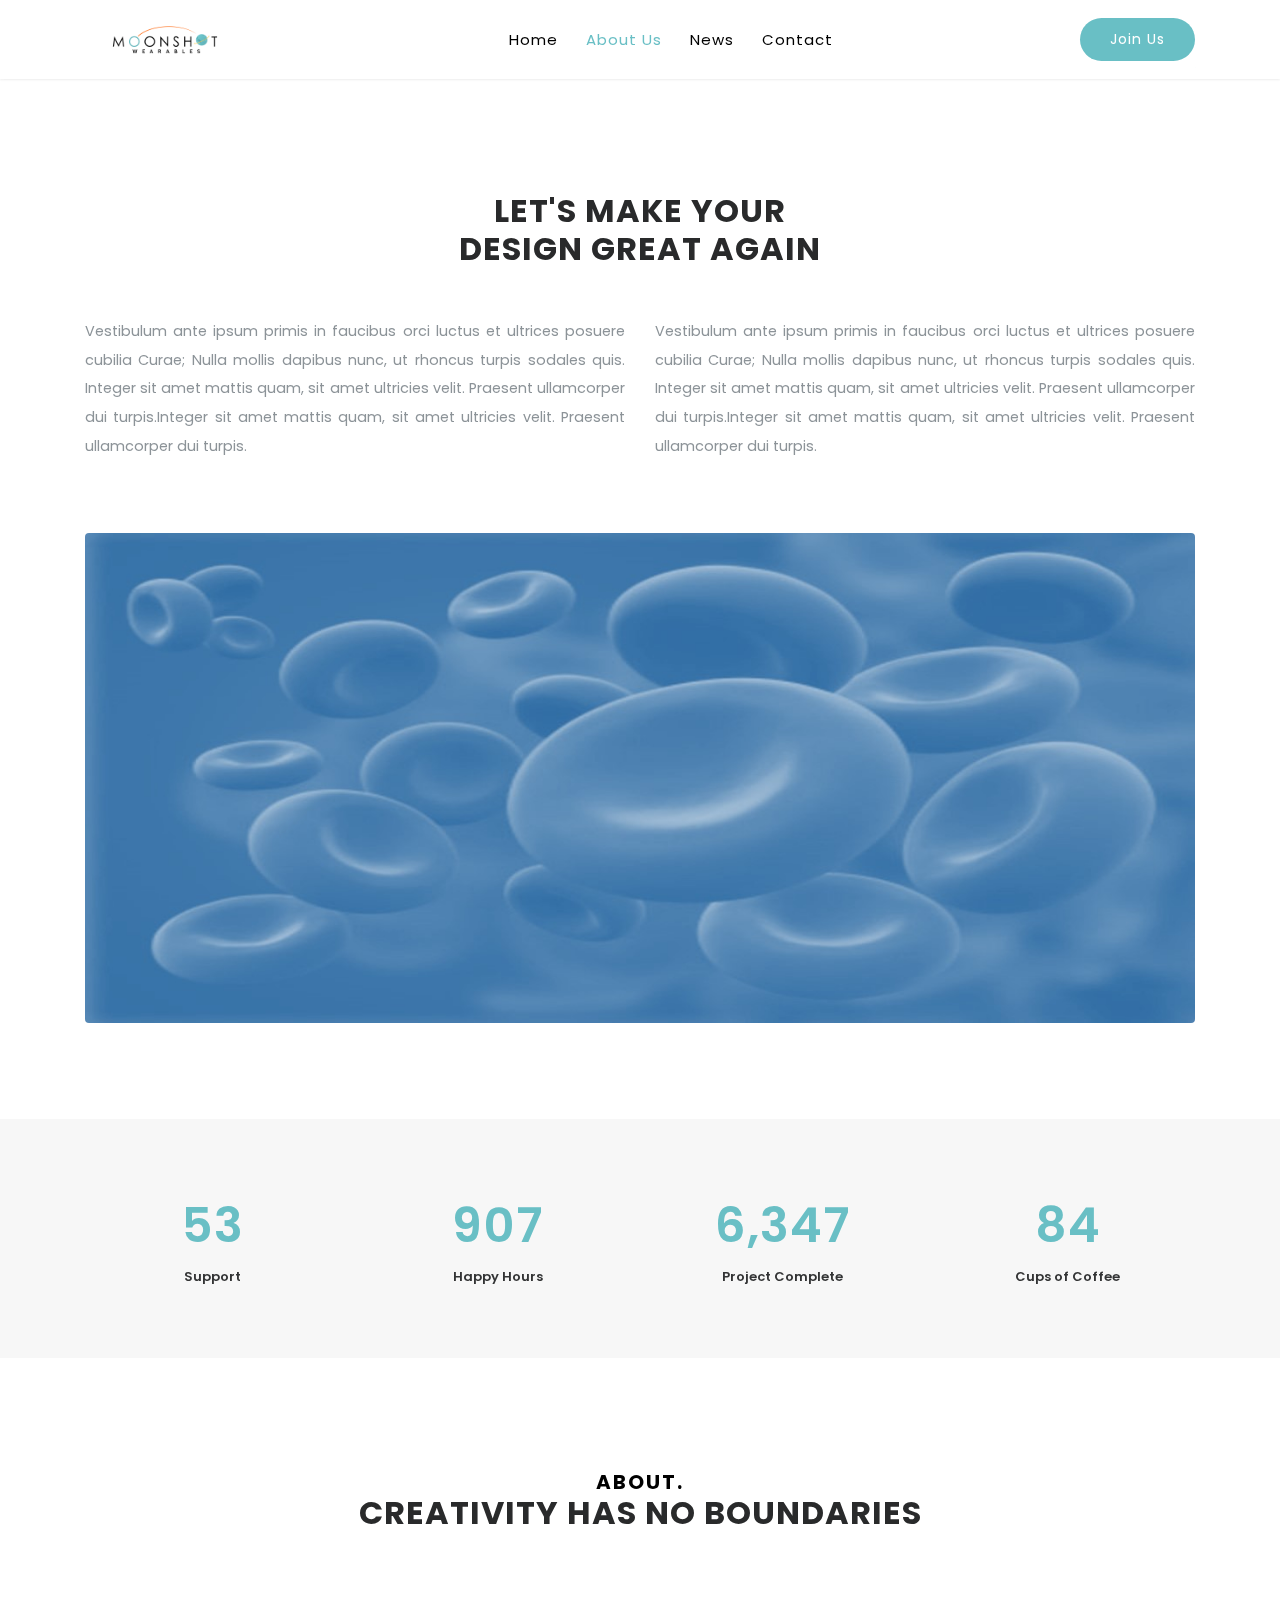
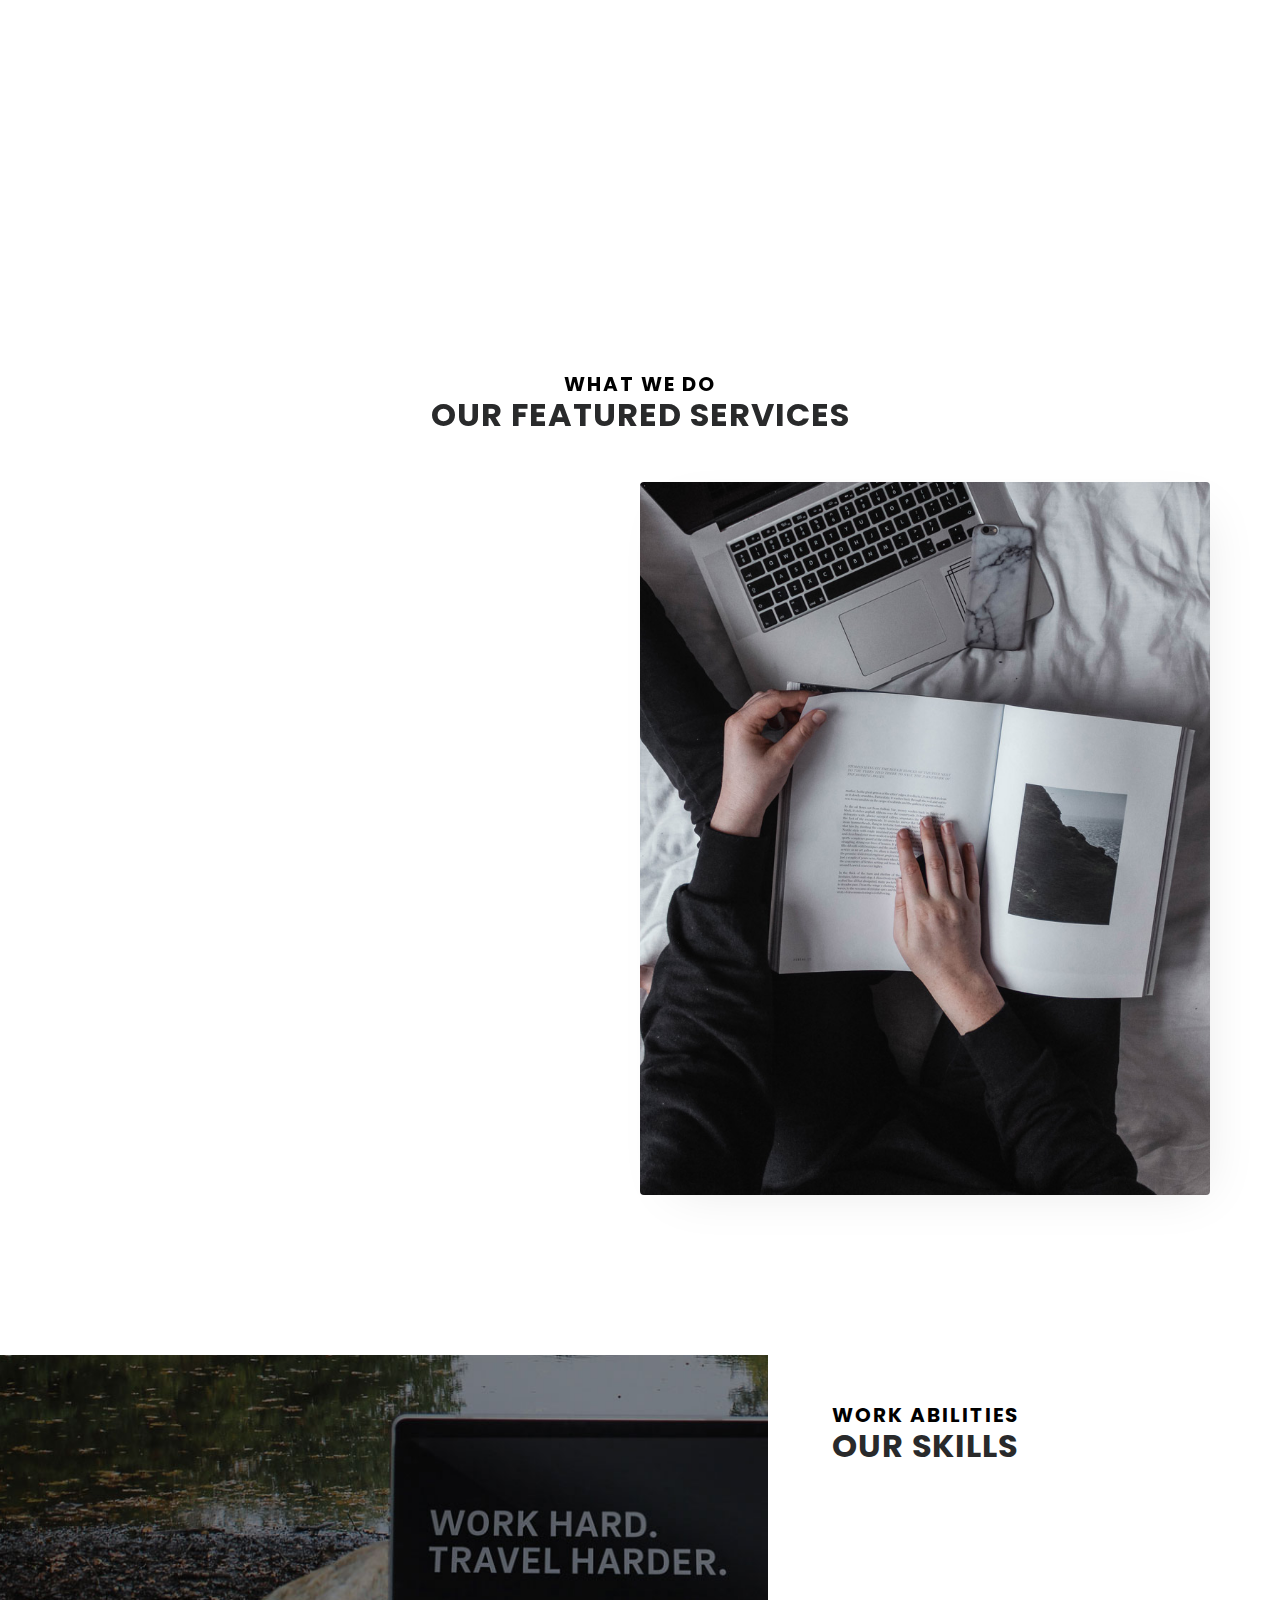
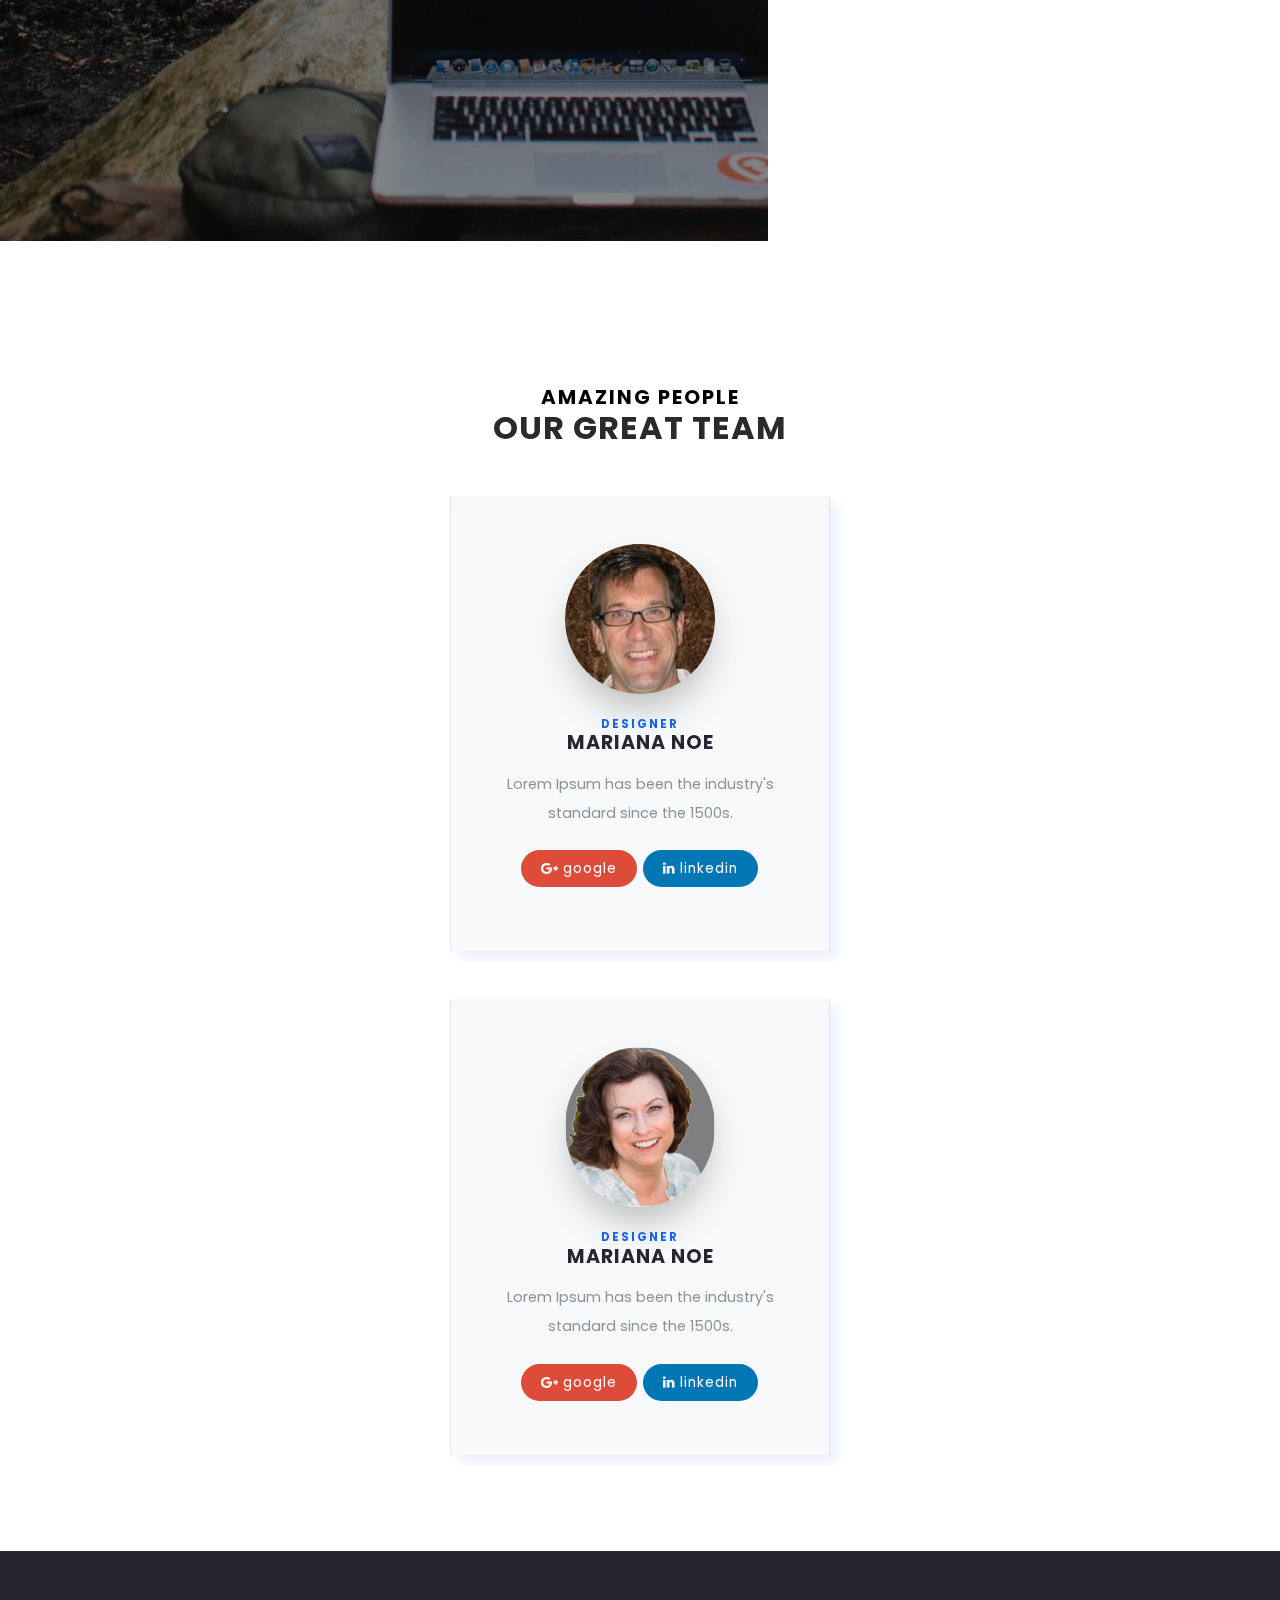
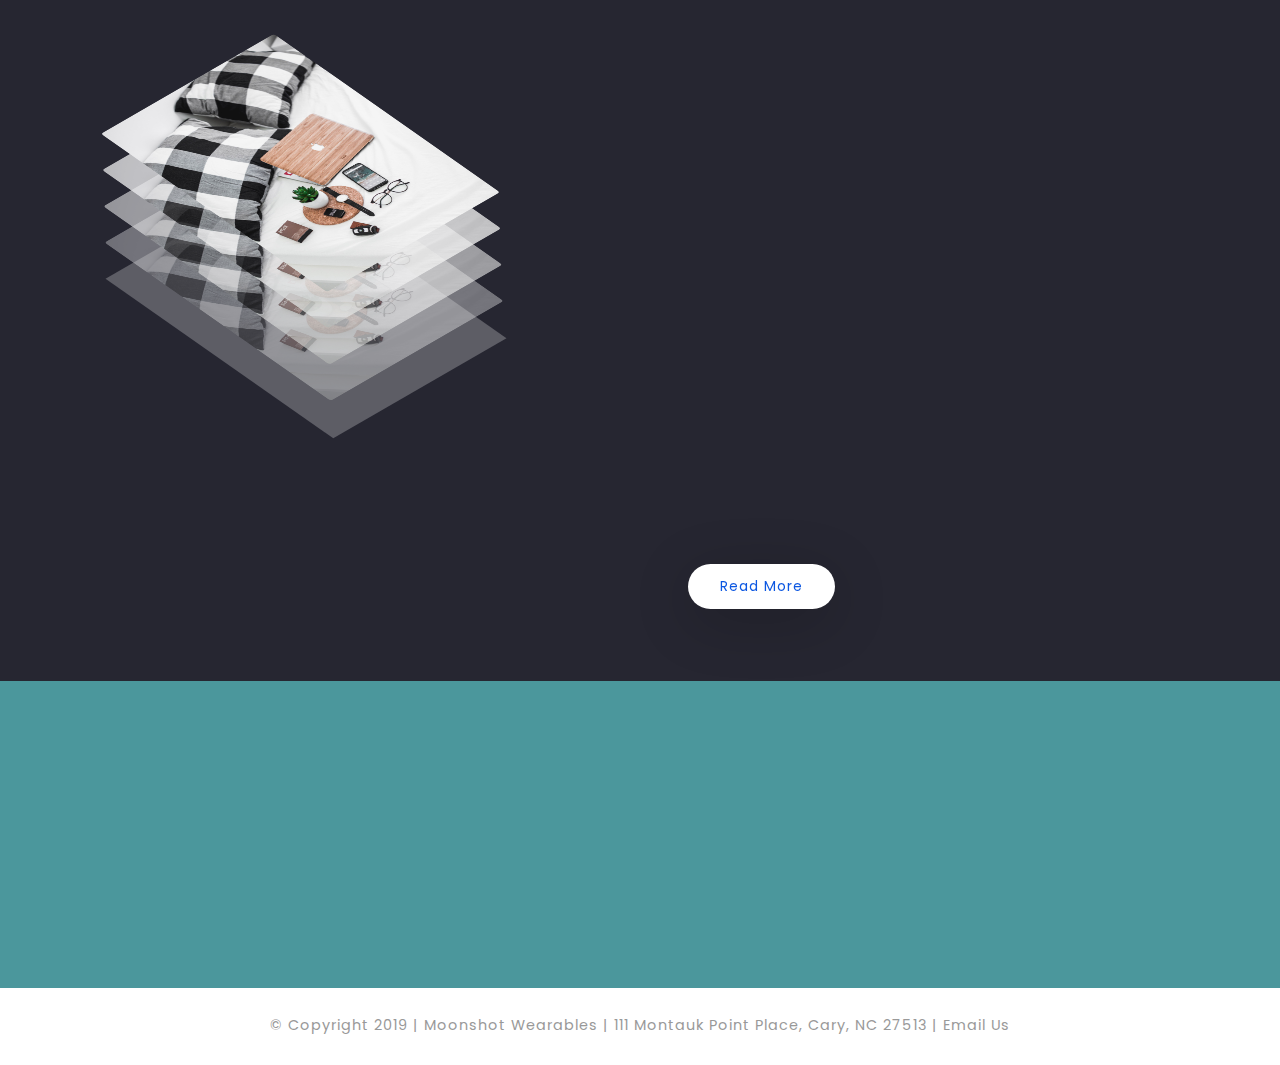
==== commit 3e8b03ec: "fixed footer" ====
--- a/about.html
+++ b/about.html
@@ -384,8 +384,7 @@
 
     <!-- copy-w3layoutsright -->
     <div class="cpy-right text-center py-3">
-         <p class="copy-w3layouts">©  Copyright 2019 | Moonshot Wearables | 111 Montauk Point Place, Cary, NC 27513 |  Email Us (<a href="mailto:chris.nyers@moonshotwearables.com">chris.nyers@moonshotwearables.com</a>)
-            
+        <p class="copy-w3layouts">©  Copyright 2019 | Moonshot Wearables | 111 Montauk Point Place, Cary, NC 27513 |  <a href="mailto:chris.nyers@moonshotwearables.com">Email Us</a>          
         </p>
     </div>
     <!-- //copy-w3layoutsright -->
